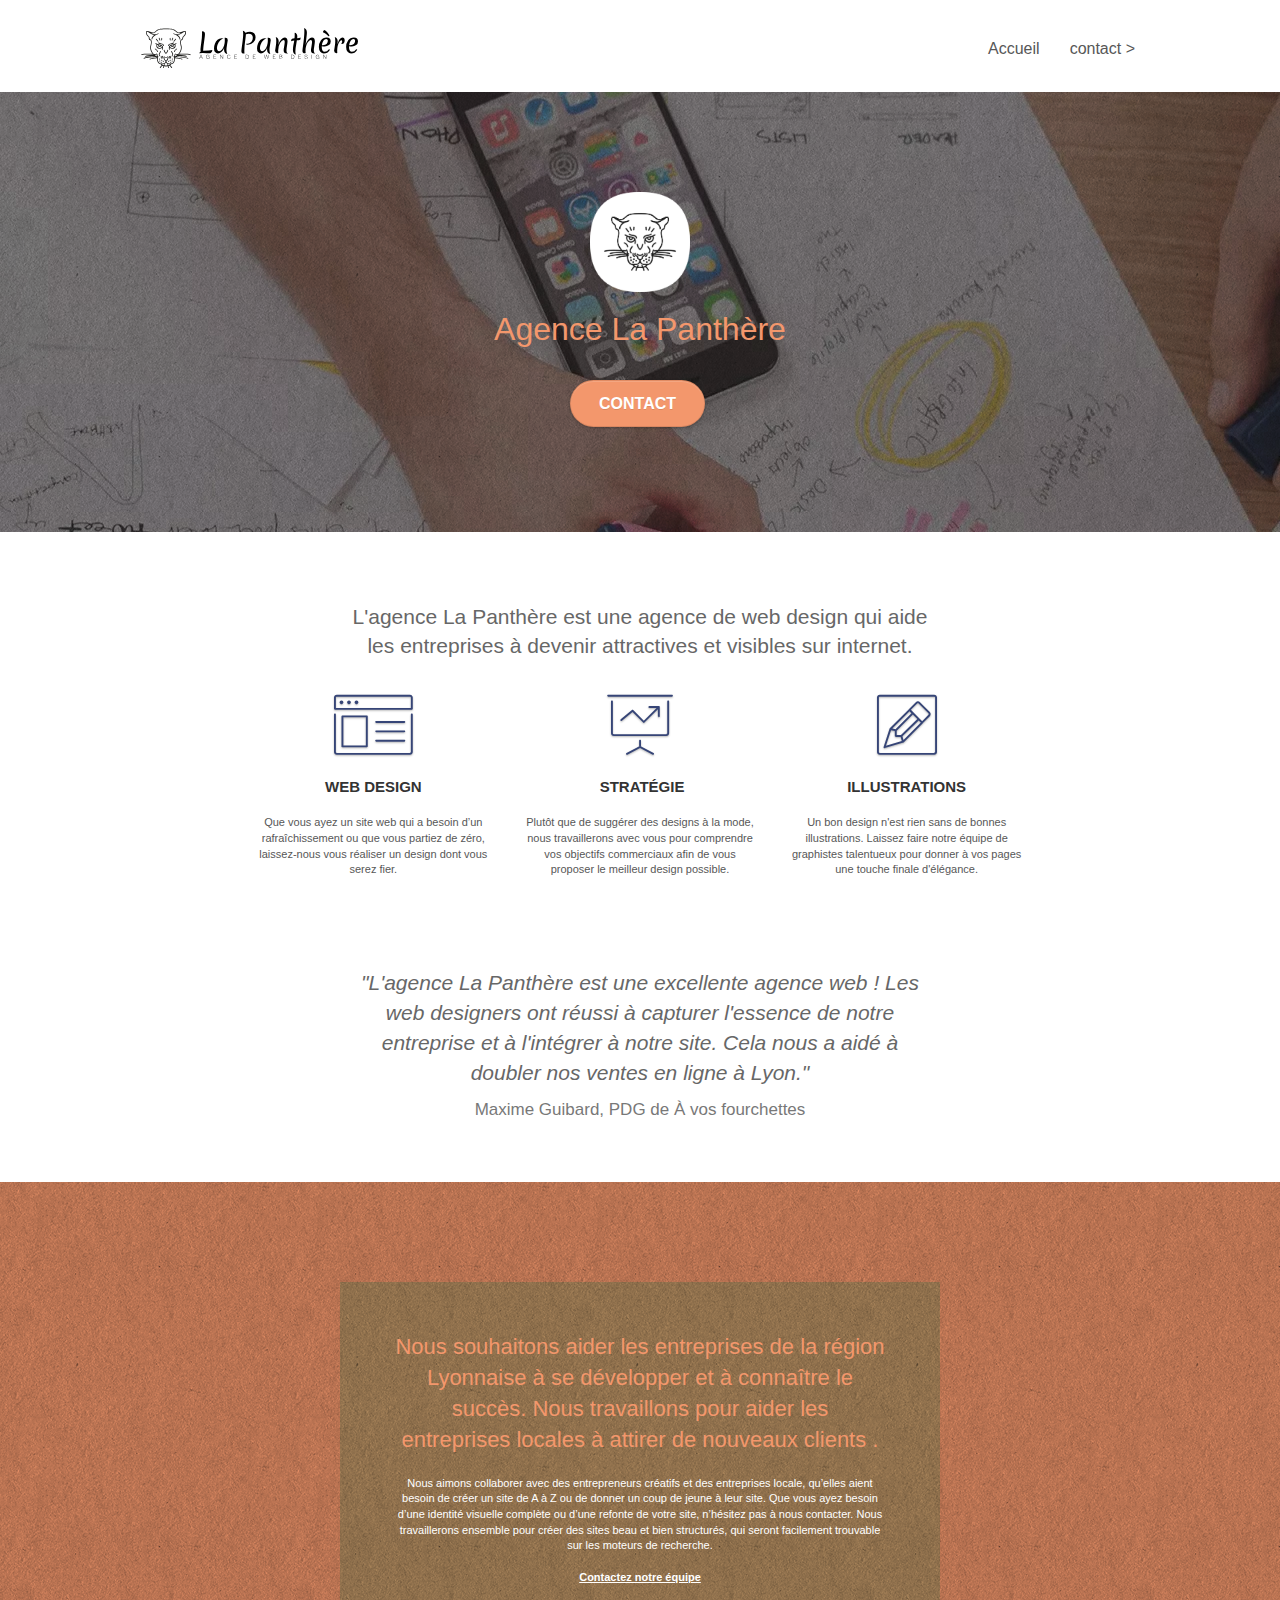
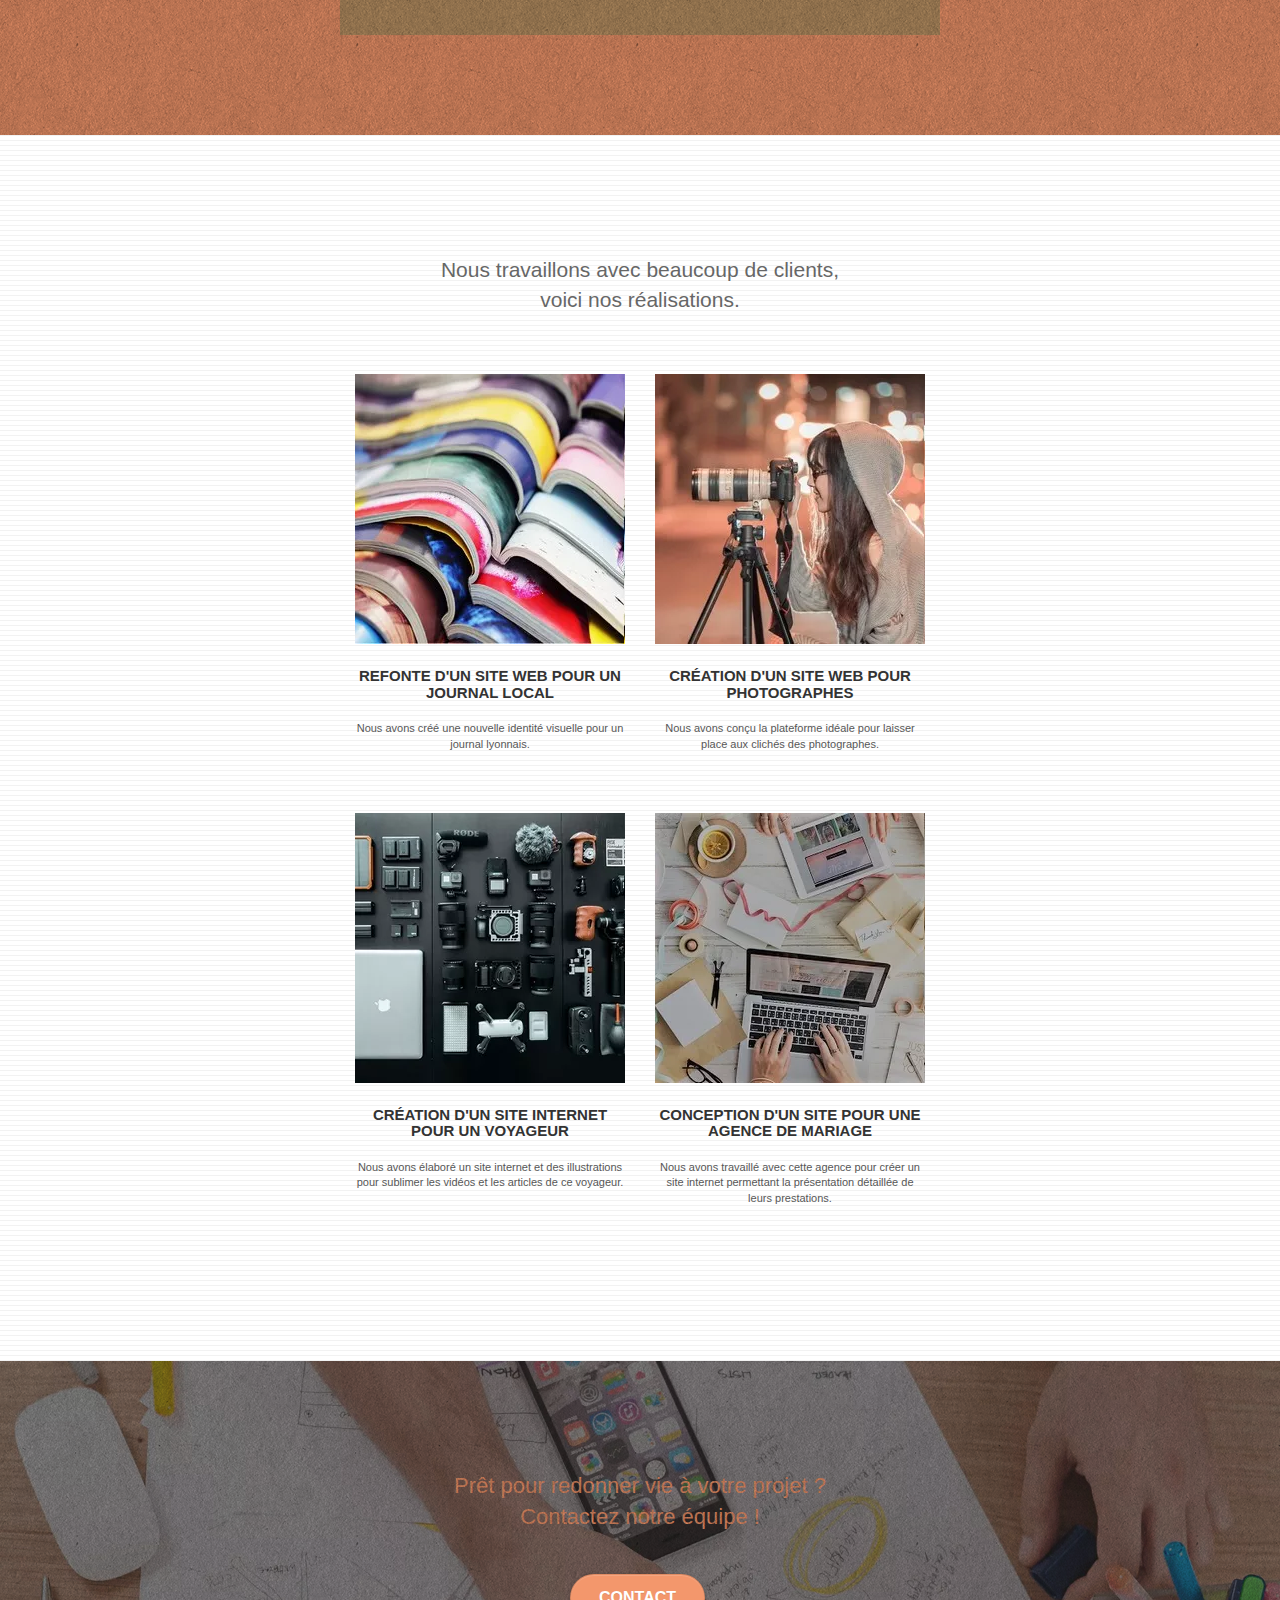
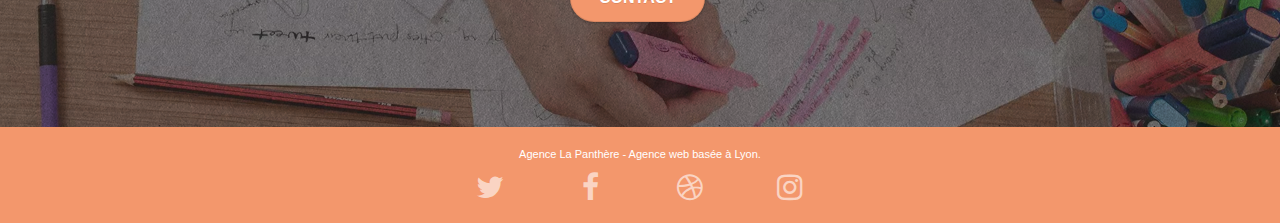
==== index.html @ 5c829ebf "Uptade Alt attributes" ====
<!doctype html>
<html lang="fr">
<head>
    <meta charset="utf-8">
    <meta name="keywords" content="seo, google, site web, site internet, agence design paris, agence design, agence design,agence design,agence design,agence design,agence design,agence design,agence design,agence design">
    <meta name="description" content="La Panthère est l'agence de Web Design qui aide les entreprises à gagner en visibilité sur internet. Avoir un site internet plus attractif à Lyon.">
    <meta name="robots" content="index, follow">
	<meta name="viewport" content="width=device-width, initial-scale=1.0, viewport-fit=cover">
    <link rel="shortcut icon" type="image/webp" href="favicon.webp">
    
	<link rel="stylesheet" type="text/css" href="./css/bootstrap.css">
	<link rel="stylesheet" type="text/css" href="style.css">
	<link rel="stylesheet" type="text/css" href="./css/font-awesome.css">
	<link rel="stylesheet" type="text/css" href="./css/et-line.css">

    <title>Decouvrez la Meilleure Agence de Web Design à Lyon ! - La Panthère</title>

    
<!-- Analytics -->
 
<!-- Analytics END -->
    
</head>
<body>
<!-- Principal conteneur -->
<div class="page-container">
    
<!-- bloc-0 -->
<div class="bloc bgc-white l-bloc " id="bloc-0">
	<div class="container bloc-sm">

		<nav class="navbar row">
			<div class="navbar-header">
				<a class="navbar-brand" href="index.html"><img src="img/agence-la-panthere-monochrome.svg" alt="La Panthère, agence de web design" height="40" /></a>
				<button id="nav-toggle" type="button" class="ui-navbar-toggle navbar-toggle" data-toggle="collapse" data-target=".navbar-1">
					<span class="sr-only">Toggle navigation</span><span class="icon-bar"></span><span class="icon-bar"></span><span class="icon-bar"></span>
				</button>
			</div>
			<div class="collapse navbar-collapse navbar-1 special-dropdown-nav">
				<ul class="site-navigation nav navbar-nav">
					<li>
						<a href="index.html">Accueil</a>
					</li>
					<li>
						<a href="contact.html">contact &gt;</a>
					</li>
				</ul>
			</div>
		</nav>
	</div>
</div>
<!-- bloc-0 END -->

<!-- bloc-1-presentation -->
<div class="bloc bgc-dark-slate-blue bg-banniere d-bloc bg-t-edge bloc-bg-texture texture-paper b-parallax" id="bloc-1-hero">
	<div class="container bloc-lg">
		<div class="row tight-width-whitespace">
			<div class="col-sm-12">
				<img src="img/logo.webp" class="center-block image-resize-mode" width="100" alt="Agence La Panthère" />
				<h1 class="text-center hero-bloc-text tc-white ">
					Agence La Panthère
				</h1>
				<div class="text-center">
					<a href="contact.html" class="btn btn-lg btn-clean btn-rd cta-hero btn-atomic-tangerine" id="cta-hero">Contact</a>
				</div>
			</div>
		</div>
	</div>
</div>
<!-- bloc-1-presentation END -->

<!-- bloc-2-services -->
<div class="bloc bgc-white l-bloc" id="bloc-2-services">
	<div class="container bloc-md">
		<div class="row">
			<div class="col-sm-12 text-center">
				<h2 class="large-text">L'agence La Panthère est une agence de web design qui aide<br/>
					les entreprises à devenir attractives et visibles sur internet.
				</h2>
			</div>
		</div>
		<div class="row voffset-lg med-width-whitespace">
			<div class="col-sm-4">
				<div class="text-center">
					<span class="et-icon-browser sm-shadow icon-dark-slate-blue icons icon-lg"></span>
				</div>
				<h3 class="mg-md text-center">
					Web design
				</h3>
				<p class="text-center ">
					Que vous ayez un site web qui a besoin d&rsquo;un rafraîchissement ou que vous partiez de zéro, laissez-nous vous réaliser un design dont vous serez fier.
				</p>
			</div>
			<div class="col-sm-4">
				<div class="text-center">
					<span class="et-icon-presentation sm-shadow icon-dark-slate-blue icons icon-lg"></span>
				</div>
				<h3 class="mg-md text-center">
					&nbsp;Stratégie
				</h3>
				<p class="text-center ">
					Plutôt que de suggérer des designs à la mode, nous travaillerons avec vous pour comprendre vos objectifs commerciaux afin de vous proposer le meilleur design possible.<br>
				</p>
			</div>
			<div class="col-sm-4">
				<div class="text-center">
					<span class="et-icon-edit sm-shadow icon-dark-slate-blue icons icon-lg"></span>
				</div>
				<h3 class="mg-md text-center">
					Illustrations
				</h3>
				<p class="text-center ">
					Un bon design n'est rien sans de bonnes illustrations. Laissez faire notre équipe de graphistes talentueux pour donner à vos pages une touche finale d'élégance.
				</p>
			</div>
		</div>
		<div class="row voffset-lg voffset">
			<div class="col-xs-12 col-md-8 col-md-offset-2 text-center">
				<p class="large-text quote">"L'agence La Panthère est une excellente agence web ! Les<br>
					web designers ont réussi à capturer l'essence de notre<br>
					entreprise et à l'intégrer à notre site. Cela nous a aidé à<br>
					doubler nos ventes en ligne à Lyon."
					<p class="quote__author">Maxime Guibard, PDG de À vos fourchettes</p>
				</p>
			</div>
		</div>
	</div>
</div>
<!-- bloc-2-services END -->

<!-- bloc-3-what-i-do -->
<div class="bloc tc-white bgc-atomic-tangerine bg-presentation d-bloc bloc-bg-texture texture-paper b-parallax" id="bloc-3-what-i-do">
	<div class="container bloc-lg">
		<div class="row tight-width-whitespace black-background">
			<div class="col-sm-12">
				<h2 class="mg-md text-center tc-white">
					Nous souhaitons aider les entreprises de la région Lyonnaise à se développer et à connaître le succès. Nous travaillons pour aider les entreprises locales à attirer de nouveaux clients .<br>
				</h2>
				<p class="text-center white">
					Nous aimons collaborer avec des entrepreneurs créatifs et des entreprises locale, qu’elles aient besoin de créer un site de A à Z ou de donner un coup de jeune à leur site. Que vous ayez besoin d’une identité visuelle complète ou d’une refonte de votre site, n’hésitez pas à nous contacter. Nous travaillerons ensemble pour créer des sites beau et bien structurés, qui seront facilement trouvable sur les moteurs de recherche. <br><br><a class="ltc-white bold-link" href="contact.html">Contactez notre équipe</a><br>
				</p>
			</div>
		</div>
	</div>
</div>
<!-- bloc-3-what-i-do END -->

<!-- bloc-4-portfolio -->
<div class="bloc bgc-white bg-lines-h2-bg bg-repeat l-bloc" id="bloc-4-portfolio">
	<div class="container bloc-lg">
		<div class="row">
			<div class="col-sm-12 text-center">
				<h2 class="large-text">Nous travaillons avec beaucoup de clients,<br>
					voici nos réalisations.
				</h2>
			</div>
		</div>
		<div class="row tight-width-whitespace portfolio-row">
			<div class="col-sm-6">
				<a href="#" data-lightbox="img/1.webp" data-gallery-id="gallery-1" data-caption="Refonte d'un site web pour un journal local" data-frame="snapshot-lb"><img src="img/1.webp" alt="Réalisation 1" class="img-responsive portfolio-thumb" /></a>
				<h3 class="mg-md text-center">
					Refonte d'un site web pour un journal local
				</h3>
				<p class="text-center">
					Nous avons créé une nouvelle identité visuelle pour un journal lyonnais.
				</p>
			</div>
			<div class="col-sm-6">
				<a href="#" data-lightbox="img/2.webp" data-gallery-id="gallery-1" data-caption="Création d'un site web pour photographes" data-frame="snapshot-lb"><img src="img/2.webp" class="img-responsive portfolio-thumb" alt="Réalisation 2" /></a>
				<h3 class="mg-md text-center">
					Création d'un site web pour photographes
				</h3>
				<p class="text-center">
					Nous avons conçu la plateforme idéale pour laisser place aux clichés des photographes.
				</p>
			</div>
		</div>
		<div class="row tight-width-whitespace portfolio-row">
			<div class="col-sm-6">
				<a href="#" data-lightbox="img/3.webp" data-gallery-id="gallery-1" data-caption="Création d'un site internet pour un voyageur" data-frame="snapshot-lb"><img src="img/3.webp" class="img-responsive portfolio-thumb" alt="Réalisation 3"/></a>
				<h3 class="mg-md text-center">
					Création d'un site internet pour un voyageur
				</h3>
				<p class="text-center">
					Nous avons élaboré un site internet et des illustrations pour sublimer les vidéos et les articles de ce voyageur.
				</p>
			</div>
			<div class="col-sm-6">
				<a href="#" data-lightbox="img/4.webp" data-gallery-id="gallery-1" data-caption="Conception d'un site pour une agence de mariage" data-frame="snapshot-lb"><img src="img/4.webp" class="img-responsive portfolio-thumb" alt="Réalisation 4" /></a>
				<h3 class="mg-md text-center">
					Conception d'un site pour une agence de mariage
				</h3>
				<p class="text-center">
					Nous avons travaillé avec cette agence pour créer un site internet permettant la présentation détaillée de leurs prestations.
				</p>
			</div>
		</div>
	</div>
</div>
<!-- bloc-4-portfolio END -->

<!-- bloc-5-cta -->
<div class="bloc bgc-dark-slate-blue bg-banniere d-bloc bloc-bg-texture texture-paper" id="bloc-5-cta">
	<div class="container bloc-lg">
		<div class="row">
			<h2 class="mg-md text-center tc-white">
				Prêt pour redonner vie à votre projet ?<br>Contactez notre équipe !
			</h2>
			<div class="col-sm-12 text-center">
				<a href="contact.html" class="btn btn-atomic-tangerine btn-clean btn-rd btn-lg cta-hero">Contact</a>
			</div>
		</div>
	</div>
</div>
<!-- bloc-5-cta END -->

<!-- Footer - bloc-8 -->
<div class="bloc bgc-atomic-tangerine d-bloc" id="bloc-8">
	<div class="container bloc-sm">
		<div class="row">
			<div class="col-sm-12">
				<p class="text-center white">
					Agence La Panthère - Agence web basée à Lyon.<br>
				</p>
				<div class="row row-no-gutters social">
					<div class="col-sm-3">
						<div class="text-center">
							<a class="social" href="index.html"><span class="fa fa-twitter icon-md"></span></a>
						</div>
					</div>
					<div class="col-sm-3">
						<div class="text-center">
							<a class="social" href="index.html"><span class="fa fa-facebook icon-md"></span></a>
						</div>
					</div>
					<div class="col-sm-3">
						<div class="text-center">
							<a class="social" href="index.html"><span class="fa fa-dribbble icon-md"></span></a>
						</div>
					</div>
					<div class="col-sm-3">
						<div class="text-center">
							<a class="social" href="index.html"><span class="fa fa-instagram icon-md"></span></a>
						</div>
					</div>
				</div>
			</div>
		</div>
	</div>
</div>
<!-- Footer - bloc-8 END -->

</div>
<!-- Principal conteneur END -->
    
<script src="./js/jquery-2.1.0.js"></script>
<script src="./js/bootstrap.js"></script>
<script src="./js/blocs.js"></script>
<script src="./js/jquery.touchSwipe.js" defer></script>
<script src="./js/gmaps.js"></script>  

</body>
</html>
---- style.css ----
body {
    margin: 0;
    padding: 0;
    background: #FFF;
    overflow-x: hidden;
    -webkit-font-smoothing: antialiased;
    -moz-osx-font-smoothing: grayscale;
}

a,
button {
    transition: all .3s ease-in-out;
    outline: none!important;
}

a:hover {
    text-decoration: none;
    cursor: pointer;
}

.large-text{
    font-size: 2.1rem;
    opacity: .9;
}

.quote{
    font-style: italic;
}

.quote__author{
    font-style: normal;
    font-size: 1.7rem;
    opacity: .8;
}

#page-loading-blocs-notifaction {
    position: fixed;
    top: 0;
    bottom: 0;
    width: 100%;
    z-index: 100000;
    background: #FFFFFF url("img/pageload-spinner.gif") no-repeat center center;
}

.bloc {
    width: 100%;
    clear: both;
    background: 50% 50% no-repeat;
    padding: 0 50px;
    -webkit-background-size: cover;
    -moz-background-size: cover;
    -o-background-size: cover;
    background-size: cover;
    position: relative;
}

.bloc .container {
    padding-left: 0;
    padding-right: 0;
}

.bloc-lg {
    padding: 100px 50px;
}

.bloc-md {
    padding: 50px;
}

.bloc-sm {
    padding: 20px 50px;
}

.bg-center,
.bg-l-edge,
.bg-r-edge,
.bg-t-edge,
.bg-b-edge,
.bg-tl-edge,
.bg-bl-edge,
.bg-tr-edge,
.bg-br-edge,
.bg-repeat {
    -webkit-background-size: auto!important;
    -moz-background-size: auto!important;
    -o-background-size: auto!important;
    background-size: auto!important;
}

.bg-repeat {
    background: repeat;
}

.bg-t-edge {
    background: top no-repeat;
}

.bloc-bg-texture::before {
    content: "";
    background-size: 2px 2px;
    position: absolute;
    top: 0;
    bottom: 0;
    left: 0;
    right: 0;
}

.texture-paper::before {
    background: url("img/texture-paper.webp");
    background-size: 280px 280px;
}

.b-parallax {
    background-attachment: fixed;
}

.d-bloc {
    color: rgba(255, 255, 255, .7);
}

.d-bloc button:hover {
    color: rgba(255, 255, 255, .9);
}

.d-bloc .icon-round,
.d-bloc .icon-square,
.d-bloc .icon-rounded,
.d-bloc .icon-semi-rounded-a,
.d-bloc .icon-semi-rounded-b {
    border-color: rgba(255, 255, 255, .9);
}

.d-bloc .divider-h span {
    border-color: rgba(255, 255, 255, .2);
}

.d-bloc .a-btn,
.d-bloc .navbar a,
.d-bloc .navbar-brand,
.d-bloc a .icon-sm,
.d-bloc a .icon-md,
.d-bloc a .icon-lg,
.d-bloc a .icon-xl,
.d-bloc h1 a,
.d-bloc h2 a,
.d-bloc h3 a,
.d-bloc h4 a,
.d-bloc h5 a,
.d-bloc h6 a,
.d-bloc p a {
    color: rgba(255, 255, 255, .6);
}

.d-bloc .a-btn:hover,
.d-bloc .navbar a:hover,
.d-bloc .navbar-brand:hover,
.d-bloc a:hover .icon-sm,
.d-bloc a:hover .icon-md,
.d-bloc a:hover .icon-lg,
.d-bloc a:hover .icon-xl,
.d-bloc h1 a:hover,
.d-bloc h2 a:hover,
.d-bloc h3 a:hover,
.d-bloc h4 a:hover,
.d-bloc h5 a:hover,
.d-bloc h6 a:hover,
.d-bloc p a:hover {
    color: rgba(255, 255, 255, 1);
}

.d-bloc .navbar-toggle .icon-bar {
    background: rgba(255, 255, 255, 1);
}

.d-bloc .btn-wire,
.d-bloc .btn-wire:hover {
    color: rgba(255, 255, 255, 1);
    border-color: rgba(255, 255, 255, 1);
}

.d-bloc .panel {
    color: rgba(0, 0, 0, .5);
}

.d-bloc .panel button:hover {
    color: rgba(0, 0, 0, .7);
}

.d-bloc .panel icon {
    border-color: rgba(0, 0, 0, .7);
}

.d-bloc .panel .divider-h span {
    border-color: rgba(0, 0, 0, .1);
}

.d-bloc .panel .a-btn {
    color: rgba(0, 0, 0, .6);
}

.d-bloc .panel .a-btn:hover {
    color: rgba(0, 0, 0, 1);
}

.d-bloc .panel .btn-wire,
.d-bloc .panel .btn-wire:hover {
    color: rgba(0, 0, 0, .7);
    border-color: rgba(0, 0, 0, .3);
}

.d-bloc .panel,
.l-bloc {
    color: rgba(0, 0, 0, .5);
}

.d-bloc .panel button:hover,
.l-bloc button:hover {
    color: rgba(0, 0, 0, .7);
}

.l-bloc .icon-round,
.l-bloc .icon-square,
.l-bloc .icon-rounded,
.l-bloc .icon-semi-rounded-a,
.l-bloc .icon-semi-rounded-b {
    border-color: rgba(0, 0, 0, .7);
}

.d-bloc .panel .divider-h span,
.l-bloc .divider-h span {
    border-color: rgba(0, 0, 0, .1);
}

.d-bloc .panel .a-btn,
.l-bloc .a-btn,
.l-bloc .navbar a,
.l-bloc .navbar-brand,
.l-bloc a .icon-sm,
.l-bloc a .icon-md,
.l-bloc a .icon-lg,
.l-bloc a .icon-xl,
.l-bloc h1 a,
.l-bloc h2 a,
.l-bloc h3 a,
.l-bloc h4 a,
.l-bloc h5 a,
.l-bloc h6 a,
.l-bloc p a {
    color: rgba(0, 0, 0, .6);
}

.d-bloc .panel .a-btn:hover,
.l-bloc .a-btn:hover,
.l-bloc .navbar a:hover,
.l-bloc .navbar-brand:hover,
.l-bloc a:hover .icon-sm,
.l-bloc a:hover .icon-md,
.l-bloc a:hover .icon-lg,
.l-bloc a:hover .icon-xl,
.l-bloc h1 a:hover,
.l-bloc h2 a:hover,
.l-bloc h3 a:hover,
.l-bloc h4 a:hover,
.l-bloc h5 a:hover,
.l-bloc h6 a:hover,
.l-bloc p a:hover {
    color: rgba(0, 0, 0, 1);
}

.l-bloc .navbar-toggle .icon-bar {
    color: rgba(0, 0, 0, .6);
}

.d-bloc .panel .btn-wire,
.d-bloc .panel .btn-wire:hover,
.l-bloc .btn-wire,
.l-bloc .btn-wire:hover {
    color: rgba(0, 0, 0, .7);
    border-color: rgba(0, 0, 0, .3);
}

.voffset {
    margin-top: 30px;
}

.voffset-lg {
    margin-top: 80px;
}

.row-no-gutters {
    margin-right: 0;
    margin-left: 0;
}

.row.row-no-gutters > [class^="col-"],
.row.row-no-gutters > [class*=" col-"] {
    padding-right: 0;
    padding-left: 0;
}

#bloc-1-hero h1 {
    font-size: 32px;
}

.navbar {
    margin-bottom: 0;
    z-index: 1;
}

.navbar-brand {
    height: auto;
    padding: 3px 15px;
    font-size: 25px;
    font-weight: normal;
    font-weight: 600;
    line-height: 44px;
}

.navbar-brand img {
    max-height: 200px;
    margin: 0 5px 0 0;
    display: inline;
}

.navbar-brand img[src$=svg] {
    min-width: 100px;
}

.nav-center .navbar-brand img {
    margin: 0;
}

.navbar .nav {
    padding-top: 2px;
    margin-right: -16px;
    float: right;
    z-index: 1;
}

.nav > li {
    float: left;
    margin-top: 4px;
    font-size: 16px;
}

.navbar-nav .open .dropdown-menu > li > a {
    text-align: inherit;
}

.nav > li a:hover,
.nav > li a:focus {
    background: transparent;
}

.navbar-toggle {
    margin: 10px 10px 0 0;
    border: 0px;
}

.navbar-toggle:hover {
    background: transparent!important;
}

.navbar-toggle .icon-bar {
    background-color: rgba(0, 0, 0, .5);
    width: 26px;
}

.nav-invert .navbar .nav {
    float: left;
}

.nav-invert .navbar-header,
.nav-invert .navbar-brand {
    float: right;
    position: relative;
    z-index: 2;
}

@media (min-width: 768px) {
    .site-navigation {
        position: absolute;
        top: 50%;
        right: 20px;
        transform: translate(0, -50%);
        -webkit-transform: translateY(-50%);
    }
    .nav > li .dropdown-menu a,
    .nav > li .dropdown-menu a:hover {
        color: #484848;
    }
    .nav-invert .site-navigation {
        left: 0;
        right: 0;
    }
    .nav-center {
        text-align: center;
    }
    .nav-center .navbar-header {
        width: 100%;
    }
    .nav-center .navbar-header,
    .nav-center .navbar-brand,
    .nav-center .nav > li {
        float: none;
        display: inline-block;
    }
    .nav-center .site-navigation {
        position: relative;
        width: 100%;
        right: 0;
        margin-right: 0px;
        margin-top: 20px;
    }
    .nav-center.mini-nav .navbar-toggle {
        float: none;
        margin: 10px auto 0;
    }
}

.nav > li > .dropdown a {
    background: none!important;
    display: block;
    padding: 14px 15px;
}

nav .caret {
    margin: 0 5px;
}

.dropdown-menu .dropdown-menu {
    top: -8px;
    left: 100%;
}

.dropdown-menu .dropmenu-flow-right {
    top: 100%;
    left: 0;
    margin-left: -1px;
    border-top-left-radius: 0;
    border-top-right-radius: 0;
}

.dropdown-menu .dropdown span {
    border: 4px solid black;
    border-top-color: transparent;
    border-right-color: transparent;
    border-bottom-color: transparent;
    margin: 6px -5px 0 0!important;
    float: right;
}

.mg-md {
    margin-top: 10px;
    margin-bottom: 20px;
}

.mg-lg {
    margin-top: 10px;
    margin-bottom: 40px;
}

.btn {
    margin: 0 5px 5px 0;
}

.btn.pull-right {
    margin: 0 0 5px 5px;
}

.btn-d,
.btn-d:hover,
.btn-d:focus {
    color: #FFF;
    background: rgba(0, 0, 0, .3);
}

button {
    outline: none!important;
}

.btn-rd {
    border-radius: 40px;
}

.btn-clean {
    border: 1px solid rgba(0, 0, 0, .08);
    border-bottom-color: rgba(0, 0, 0, .1);
    text-shadow: 0 1px 0 rgba(0, 0, 1, .1);
    box-shadow: 0 1px 3px rgba(0, 0, 1, .25), inset 0 1px 0 0 rgba(255, 255, 255, .15);
}

.icon-md {
    font-size: 30px!important;
}

.icon-lg {
    font-size: 60px!important;
}

.sm-shadow {
    text-shadow: 0 1px 2px rgba(0, 0, 0, .3);
}

.panel-sq,
.panel-sq .panel-heading,
.panel-sq .panel-footer {
    border-radius: 0;
}

.panel-rd {
    border-radius: 30px;
}

.panel-rd .panel-heading {
    border-radius: 29px 29px 0 0;
}

.panel-rd .panel-footer {
    border-radius: 0 0 29px 29px;
}

.form-control {
    border-color: rgba(0, 0, 0, .1);
    box-shadow: none;
}

.scrollToTop {
    width: 40px;
    height: 40px;
    position: fixed;
    bottom: 20px;
    right: 20px;
    opacity: 0;
    z-index: 500;
    transition: all .3s ease-in-out;
}

.scrollToTop span {
    margin-top: 6px;
}

.showScrollTop {
    font-size: 14px;
    opacity: 1;
}

a[data-lightbox] {
    position: relative;
    display: block;
    text-align: center;
}

a[data-lightbox]:hover::before {
    content: "+";
    font-family: "HelveticaNeue-Light", "Helvetica Neue Light", "Helvetica Neue", Helvetica, Arial;
    font-size: 32px;
    width: 50px;
    height: 50px;
    margin-left: -25px;
    border-radius: 50%;
    background: rgba(0, 0, 0, .6);
    color: #FFF;
    font-weight: 100;
    z-index: 1;
    position: absolute;
    top: 50%;
    transform: translateY(-50%);
    -webkit-transform: translateY(-50%);
}

a[data-lightbox]:hover img {
    opacity: 0.6;
    -webkit-animation-fill-mode: none;
    animation-fill-mode: none;
}

#lightbox-modal {
    display: flex;
    align-items: center;
}

#lightbox-modal .modal-dialog {
    width: 90%;
    max-width: 900px;
    margin: 0 auto 0;
}

#lightbox-modal .modal-dialog img {
    max-height: 90vh;
    margin: 0 auto;
}

.lightbox-caption {
    padding: 20px;
    color: #FFF;
    background: rgba(0, 0, 0, .5);
    position: absolute;
    left: 15px;
    right: 15px;
    bottom: 5px;
}

.close-lightbox {
    color: #FFF;
    font-size: 30px;
    position: absolute;
    top: 20px;
    right: 20px;
    z-index: 20;
    background: rgba(0, 0, 0, .5);
    border: none;
    line-height: 30px;
    padding: 0 9px 5px;
    opacity: 0.3;
}

.close-lightbox:hover,
.next-lightbox:hover,
.prev-lightbox:hover {
    opacity: 1.0;
    color: #FFF;
}

.next-lightbox,
.prev-lightbox {
    font-size: 20px;
    color: rgba(255, 255, 255, .9);
    background: rgba(0, 0, 0, .5);
    transition: all .2s ease-in-out;
    position: absolute;
    top: 45%;
    z-index: 1;
    opacity: 0.4;
}

.next-lightbox {
    padding: 6px 8px 1px 13px;
    right: 25px;
}

.prev-lightbox {
    padding: 6px 13px 1px 10px;
    left: 25px;
}

.snapshot-lb .modal-body {
    padding-bottom: 45px;
}

.snapshot-lb .lightbox-caption {
    padding: 0;
    color: rgba(0, 0, 0, .5);
    background: none;
}

h1,
h2,
h3,
h4,
h5,
h6,
p,
label,
.btn,
a {
    font-family: "helvetica";
    font-weight: 400;
    color: #575757!important;
}

.container {
    max-width: 1000px;
}

.hero-bloc-text {
    font-size: 38px;
}

.hero-bloc-text-sub {
    font-size: 36px;
}

.statement-bloc-text {
    line-height: 26px;
    font-style: italic;
    font-size: 20px;
    text-align: center;
    font-weight: lighter;
    max-width: 520px;
    margin: auto auto auto auto;
}

p {
    font-size: 11px;
}

.tight-width-whitespace {
    max-width: 600px;
    margin: auto auto auto auto;
}

.h1 {
    font-size: 20px;
    font-family: "Open Sans";
}

.cta-hero {
    margin-top: 22px;
    color: #FFFFFF!important;
    text-transform: uppercase;
    padding: 12px 28px 12px 28px;
    font-size: 16px;
    font-weight: 700;
}

.social {
    max-width: 400px;
    margin: auto auto auto auto;
}

h2 {
    font-size: 22px;
    line-height: 1.4em;
}

h3 {
    font-size: 15px;
    text-transform: uppercase;
    font-weight: 700;
    color: #333333!important;
}

.med-width-whitespace {
    max-width: 800px;
    margin: auto auto auto auto;
    box-shadow: 0px 0px 0px #000000;
}

h1 {
    color: #333333!important;
}

h4 {
    color: #333333!important;
}

.icons {
    margin-bottom: 14px;
    margin-top: 24px;
}

.white {
    color: #FFFFFF!important;
}

.portfolio-thumb {
    margin-bottom: 24px;
}

.portfolio-row {
    margin-bottom: 44px;
    margin-top: 50px;
}

.avatar {
    box-shadow: 0px 4px 9px rgba(0, 0, 0, 0.3);
}

.black-background {
    background-color: rgba(165, 147, 99, 0.7);
    padding: 40px 40px 40px 40px;
}

.bold-link {
    font-weight: 900;
    text-decoration: underline!important;
}

.bgc-white {
    background-color: #FFFFFF;
}

.bgc-dark-slate-blue {
    background-color: #364577;
}

.bgc-atomic-tangerine {
    background-color: #F3976C;
}

.tc-white {
    color: #F3976C!important;
}

.btn-atomic-tangerine {
    background: #F3976C;
    color: #FFFFFF!important;
}

.btn-atomic-tangerine:hover {
    background: #c27956!important;
    color: #FFFFFF!important;
}

.ltc-white {
    color: #FFFFFF!important;
}

.ltc-white:hover {
    color: #cccccc!important;
}

.ltc-atomic-tangerine {
    color: #F3976C!important;
}

.ltc-atomic-tangerine:hover {
    color: #c27956!important;
}

.icon-dark-slate-blue {
    color: #364577!important;
    border-color: #364577!important;
}

.bg-dots-bg {
    background-image: url("img/dots-bg.webp");
}

.bg-lines-h2-bg {
    background-image: url("img/lines-h2-bg.webp");
}

.bg-banniere {
    background-image: url("img/agence-la-panthere.webp");
}

.bg-presentation {
    background-image: url("img/image-de-presentation.webp");
}

@media (max-width: 1024px) {
    .bloc {
        padding-left: 20px;
        padding-right: 20px;
    }
    .bloc.full-width-bloc,
    .bloc-tile-2.full-width-bloc .container,
    .bloc-tile-3.full-width-bloc .container,
    .bloc-tile-4.full-width-bloc .container {
        padding-left: 0;
        padding-right: 0;
    }
}

@media (max-width: 992px) and (min-width: 768px) {
    .navbar .nav {
        max-width: 80%
    }
    .nav-center.navbar .nav {
        max-width: 100%
    }
}

@media only screen and (min-device-width: 768px) and (max-device-width: 1024px) and (orientation: landscape) {
    .b-parallax {
        background-attachment: scroll;
    }
}

@media only screen and (min-device-width: 1024px) and (max-device-width: 1366px) and (-webkit-min-device-pixel-ratio: 1.5) {
    .b-parallax {
        background-attachment: scroll;
    }
}

@media (max-width: 991px) {
    .container {
        width: 100%;
    }
    .b-parallax {
        background-attachment: scroll;
    }
    .page-container,
    #hero-bloc {
        overflow-x: hidden;
        position: relative;
    }
    .bloc {
        padding-left: constant(safe-area-inset-left);
        padding-right: constant(safe-area-inset-right);
    }
    .bloc-group,
    .bloc-group .bloc {
        display: block;
        width: 100%;
    }
    .bloc-fill-screen .fill-bloc-top-edge,
    .bloc-fill-screen .fill-bloc-bottom-edge {
        padding: 0 20px;
        padding-left: constant(safe-area-inset-left);
        padding-right: constant(safe-area-inset-right);
    }
}

@media (max-width: 767px) {
    .page-container {
        overflow-x: hidden;
        position: relative;
    }
    h1,
    h2,
    h3,
    h4,
    h5,
    h6,
    p,
    #disqus_thread {
        padding-left: 10px!important;
        padding-right: 10px!important;
    }
    .b-parallax {
        background-attachment: scroll;
    }
    .navbar .nav {
        padding-top: 0;
        border-top: 1px solid rgba(0, 0, 0, .2);
        float: none!important;
    }
    .navbar.row {
        margin-left: 0;
        margin-right: 0;
    }
    .site-navigation {
        position: inherit;
        transform: none;
        -webkit-transform: none;
        -ms-transform: none;
    }
    .nav > li {
        margin-top: 0;
        border-bottom: 1px solid rgba(0, 0, 0, .1);
        background: rgba(0, 0, 0, .05);
        text-align: left;
        padding-left: 15px;
        width: 100%;
    }
    .nav > li:hover {
        background: rgba(0, 0, 0, .08);
    }
    .dropdown .dropdown a .caret {
        float: none;
        margin: 5px 0 0 10px!important;
        border: 4px solid black;
        border-bottom-color: transparent;
        border-right-color: transparent;
        border-left-color: transparent;
    }
    #hero-bloc .navbar .nav {
        background: rgba(0, 0, 0, .8);
    }
    #hero-bloc .navbar .nav a {
        color: rgba(255, 255, 255, .6);
    }
    .hero {
        padding: 50px 0;
    }
    .hero-nav {
        left: -1px;
        right: -1px;
    }
    .navbar-collapse {
        padding: 0;
        overflow-x: hidden;
        -webkit-box-shadow: none;
        box-shadow: none;
    }
    .navbar-brand img {
        max-height: 40px;
        width: auto;
    }
    .nav-invert .navbar-header {
        float: none;
        width: 100%;
    }
    .nav-invert .navbar-toggle {
        float: left;
        margin-left: 10px;
    }
    .bloc {
        padding-left: 0;
        padding-right: 0;
    }
    .bloc-xxl,
    .bloc-xl,
    .bloc-lg {
        padding: 40px 0;
    }
    .bloc-sm,
    .bloc-md {
        padding-left: 0;
        padding-right: 0;
    }
    .bloc-tile-2 .container,
    .bloc-tile-3 .container,
    .bloc-tile-4 .container,
    .bloc-fill-screen .fill-bloc-top-edge,
    .bloc-fill-screen .fill-bloc-bottom-edge {
        padding-left: 0;
        padding-right: 0;
    }
    .a-block {
        padding: 0 10px;
    }
    .btn-dwn {
        display: none;
    }
    .voffset {
        margin-top: 5px;
    }
    .voffset-md {
        margin-top: 20px;
    }
    .voffset-lg {
        margin-top: 30px;
    }
    form {
        padding: 5px;
    }
    .close-lightbox {
        display: inline-block;
    }
    .blocsapp-device-iphone5 {
        background-size: 216px 425px;
        padding-top: 60px;
        width: 216px;
        height: 425px;
    }
    .blocsapp-device-iphone5 img {
        width: 180px;
        height: 320px;
    }
}

@media (max-width: 400px) {
    .bloc {
        padding-left: 0;
        padding-right: 0;
    }
}

@media (max-width: 767px) {
    .bloc-mob-center-text {
        text-align: center;
    }
}
---- css/et-line.css ----
@font-face {
    font-family: et-line;
    src: url(../fonts/et-line.eot);
    src: url(../fonts/et-line.eot?#iefix) format('embedded-opentype'), url(../fonts/et-line.woff) format('woff'), url(../fonts/et-line.ttf) format('truetype'), url(../fonts/et-line.svg#et-line) format('svg');
    font-weight: 400;
    font-style: normal
}

.et-icon-adjustments,
.et-icon-alarmclock,
.et-icon-anchor,
.et-icon-aperture,
.et-icon-attachment,
.et-icon-bargraph,
.et-icon-basket,
.et-icon-beaker,
.et-icon-bike,
.et-icon-book-open,
.et-icon-briefcase,
.et-icon-browser,
.et-icon-calendar,
.et-icon-camera,
.et-icon-caution,
.et-icon-chat,
.et-icon-circle-compass,
.et-icon-clipboard,
.et-icon-clock,
.et-icon-cloud,
.et-icon-compass,
.et-icon-desktop,
.et-icon-dial,
.et-icon-document,
.et-icon-documents,
.et-icon-download,
.et-icon-dribbble,
.et-icon-edit,
.et-icon-envelope,
.et-icon-expand,
.et-icon-facebook,
.et-icon-flag,
.et-icon-focus,
.et-icon-gears,
.et-icon-genius,
.et-icon-gift,
.et-icon-global,
.et-icon-globe,
.et-icon-googleplus,
.et-icon-grid,
.et-icon-happy,
.et-icon-hazardous,
.et-icon-heart,
.et-icon-hotairballoon,
.et-icon-hourglass,
.et-icon-key,
.et-icon-laptop,
.et-icon-layers,
.et-icon-lifesaver,
.et-icon-lightbulb,
.et-icon-linegraph,
.et-icon-linkedin,
.et-icon-lock,
.et-icon-magnifying-glass,
.et-icon-map,
.et-icon-map-pin,
.et-icon-megaphone,
.et-icon-mic,
.et-icon-mobile,
.et-icon-newspaper,
.et-icon-notebook,
.et-icon-paintbrush,
.et-icon-paperclip,
.et-icon-pencil,
.et-icon-phone,
.et-icon-picture,
.et-icon-pictures,
.et-icon-piechart,
.et-icon-presentation,
.et-icon-pricetags,
.et-icon-printer,
.et-icon-profile-female,
.et-icon-profile-male,
.et-icon-puzzle,
.et-icon-quote,
.et-icon-recycle,
.et-icon-refresh,
.et-icon-ribbon,
.et-icon-rss,
.et-icon-sad,
.et-icon-scissors,
.et-icon-scope,
.et-icon-search,
.et-icon-shield,
.et-icon-speedometer,
.et-icon-strategy,
.et-icon-streetsign,
.et-icon-tablet,
.et-icon-target,
.et-icon-telescope,
.et-icon-toolbox,
.et-icon-tools,
.et-icon-tools-2,
.et-icon-trophy,
.et-icon-tumblr,
.et-icon-twitter,
.et-icon-upload,
.et-icon-video,
.et-icon-wallet,
.et-icon-wine {
    font-family: et-line;
    speak: none;
    font-style: normal;
    font-weight: 400;
    font-variant: normal;
    text-transform: none;
    line-height: 1;
    -webkit-font-smoothing: antialiased;
    -moz-osx-font-smoothing: grayscale;
    display: inline-block
}

.et-icon-mobile:before {
    content: "\e000"
}

.et-icon-laptop:before {
    content: "\e001"
}

.et-icon-desktop:before {
    content: "\e002"
}

.et-icon-tablet:before {
    content: "\e003"
}

.et-icon-phone:before {
    content: "\e004"
}

.et-icon-document:before {
    content: "\e005"
}

.et-icon-documents:before {
    content: "\e006"
}

.et-icon-search:before {
    content: "\e007"
}

.et-icon-clipboard:before {
    content: "\e008"
}

.et-icon-newspaper:before {
    content: "\e009"
}

.et-icon-notebook:before {
    content: "\e00a"
}

.et-icon-book-open:before {
    content: "\e00b"
}

.et-icon-browser:before {
    content: "\e00c"
}

.et-icon-calendar:before {
    content: "\e00d"
}

.et-icon-presentation:before {
    content: "\e00e"
}

.et-icon-picture:before {
    content: "\e00f"
}

.et-icon-pictures:before {
    content: "\e010"
}

.et-icon-video:before {
    content: "\e011"
}

.et-icon-camera:before {
    content: "\e012"
}

.et-icon-printer:before {
    content: "\e013"
}

.et-icon-toolbox:before {
    content: "\e014"
}

.et-icon-briefcase:before {
    content: "\e015"
}

.et-icon-wallet:before {
    content: "\e016"
}

.et-icon-gift:before {
    content: "\e017"
}

.et-icon-bargraph:before {
    content: "\e018"
}

.et-icon-grid:before {
    content: "\e019"
}

.et-icon-expand:before {
    content: "\e01a"
}

.et-icon-focus:before {
    content: "\e01b"
}

.et-icon-edit:before {
    content: "\e01c"
}

.et-icon-adjustments:before {
    content: "\e01d"
}

.et-icon-ribbon:before {
    content: "\e01e"
}

.et-icon-hourglass:before {
    content: "\e01f"
}

.et-icon-lock:before {
    content: "\e020"
}

.et-icon-megaphone:before {
    content: "\e021"
}

.et-icon-shield:before {
    content: "\e022"
}

.et-icon-trophy:before {
    content: "\e023"
}

.et-icon-flag:before {
    content: "\e024"
}

.et-icon-map:before {
    content: "\e025"
}

.et-icon-puzzle:before {
    content: "\e026"
}

.et-icon-basket:before {
    content: "\e027"
}

.et-icon-envelope:before {
    content: "\e028"
}

.et-icon-streetsign:before {
    content: "\e029"
}

.et-icon-telescope:before {
    content: "\e02a"
}

.et-icon-gears:before {
    content: "\e02b"
}

.et-icon-key:before {
    content: "\e02c"
}

.et-icon-paperclip:before {
    content: "\e02d"
}

.et-icon-attachment:before {
    content: "\e02e"
}

.et-icon-pricetags:before {
    content: "\e02f"
}

.et-icon-lightbulb:before {
    content: "\e030"
}

.et-icon-layers:before {
    content: "\e031"
}

.et-icon-pencil:before {
    content: "\e032"
}

.et-icon-tools:before {
    content: "\e033"
}

.et-icon-tools-2:before {
    content: "\e034"
}

.et-icon-scissors:before {
    content: "\e035"
}

.et-icon-paintbrush:before {
    content: "\e036"
}

.et-icon-magnifying-glass:before {
    content: "\e037"
}

.et-icon-circle-compass:before {
    content: "\e038"
}

.et-icon-linegraph:before {
    content: "\e039"
}

.et-icon-mic:before {
    content: "\e03a"
}

.et-icon-strategy:before {
    content: "\e03b"
}

.et-icon-beaker:before {
    content: "\e03c"
}

.et-icon-caution:before {
    content: "\e03d"
}

.et-icon-recycle:before {
    content: "\e03e"
}

.et-icon-anchor:before {
    content: "\e03f"
}

.et-icon-profile-male:before {
    content: "\e040"
}

.et-icon-profile-female:before {
    content: "\e041"
}

.et-icon-bike:before {
    content: "\e042"
}

.et-icon-wine:before {
    content: "\e043"
}

.et-icon-hotairballoon:before {
    content: "\e044"
}

.et-icon-globe:before {
    content: "\e045"
}

.et-icon-genius:before {
    content: "\e046"
}

.et-icon-map-pin:before {
    content: "\e047"
}

.et-icon-dial:before {
    content: "\e048"
}

.et-icon-chat:before {
    content: "\e049"
}

.et-icon-heart:before {
    content: "\e04a"
}

.et-icon-cloud:before {
    content: "\e04b"
}

.et-icon-upload:before {
    content: "\e04c"
}

.et-icon-download:before {
    content: "\e04d"
}

.et-icon-target:before {
    content: "\e04e"
}

.et-icon-hazardous:before {
    content: "\e04f"
}

.et-icon-piechart:before {
    content: "\e050"
}

.et-icon-speedometer:before {
    content: "\e051"
}

.et-icon-global:before {
    content: "\e052"
}

.et-icon-compass:before {
    content: "\e053"
}

.et-icon-lifesaver:before {
    content: "\e054"
}

.et-icon-clock:before {
    content: "\e055"
}

.et-icon-aperture:before {
    content: "\e056"
}

.et-icon-quote:before {
    content: "\e057"
}

.et-icon-scope:before {
    content: "\e058"
}

.et-icon-alarmclock:before {
    content: "\e059"
}

.et-icon-refresh:before {
    content: "\e05a"
}

.et-icon-happy:before {
    content: "\e05b"
}

.et-icon-sad:before {
    content: "\e05c"
}

.et-icon-facebook:before {
    content: "\e05d"
}

.et-icon-twitter:before {
    content: "\e05e"
}

.et-icon-googleplus:before {
    content: "\e05f"
}

.et-icon-rss:before {
    content: "\e060"
}

.et-icon-tumblr:before {
    content: "\e061"
}

.et-icon-linkedin:before {
    content: "\e062"
}

.et-icon-dribbble:before {
    content: "\e063"
}
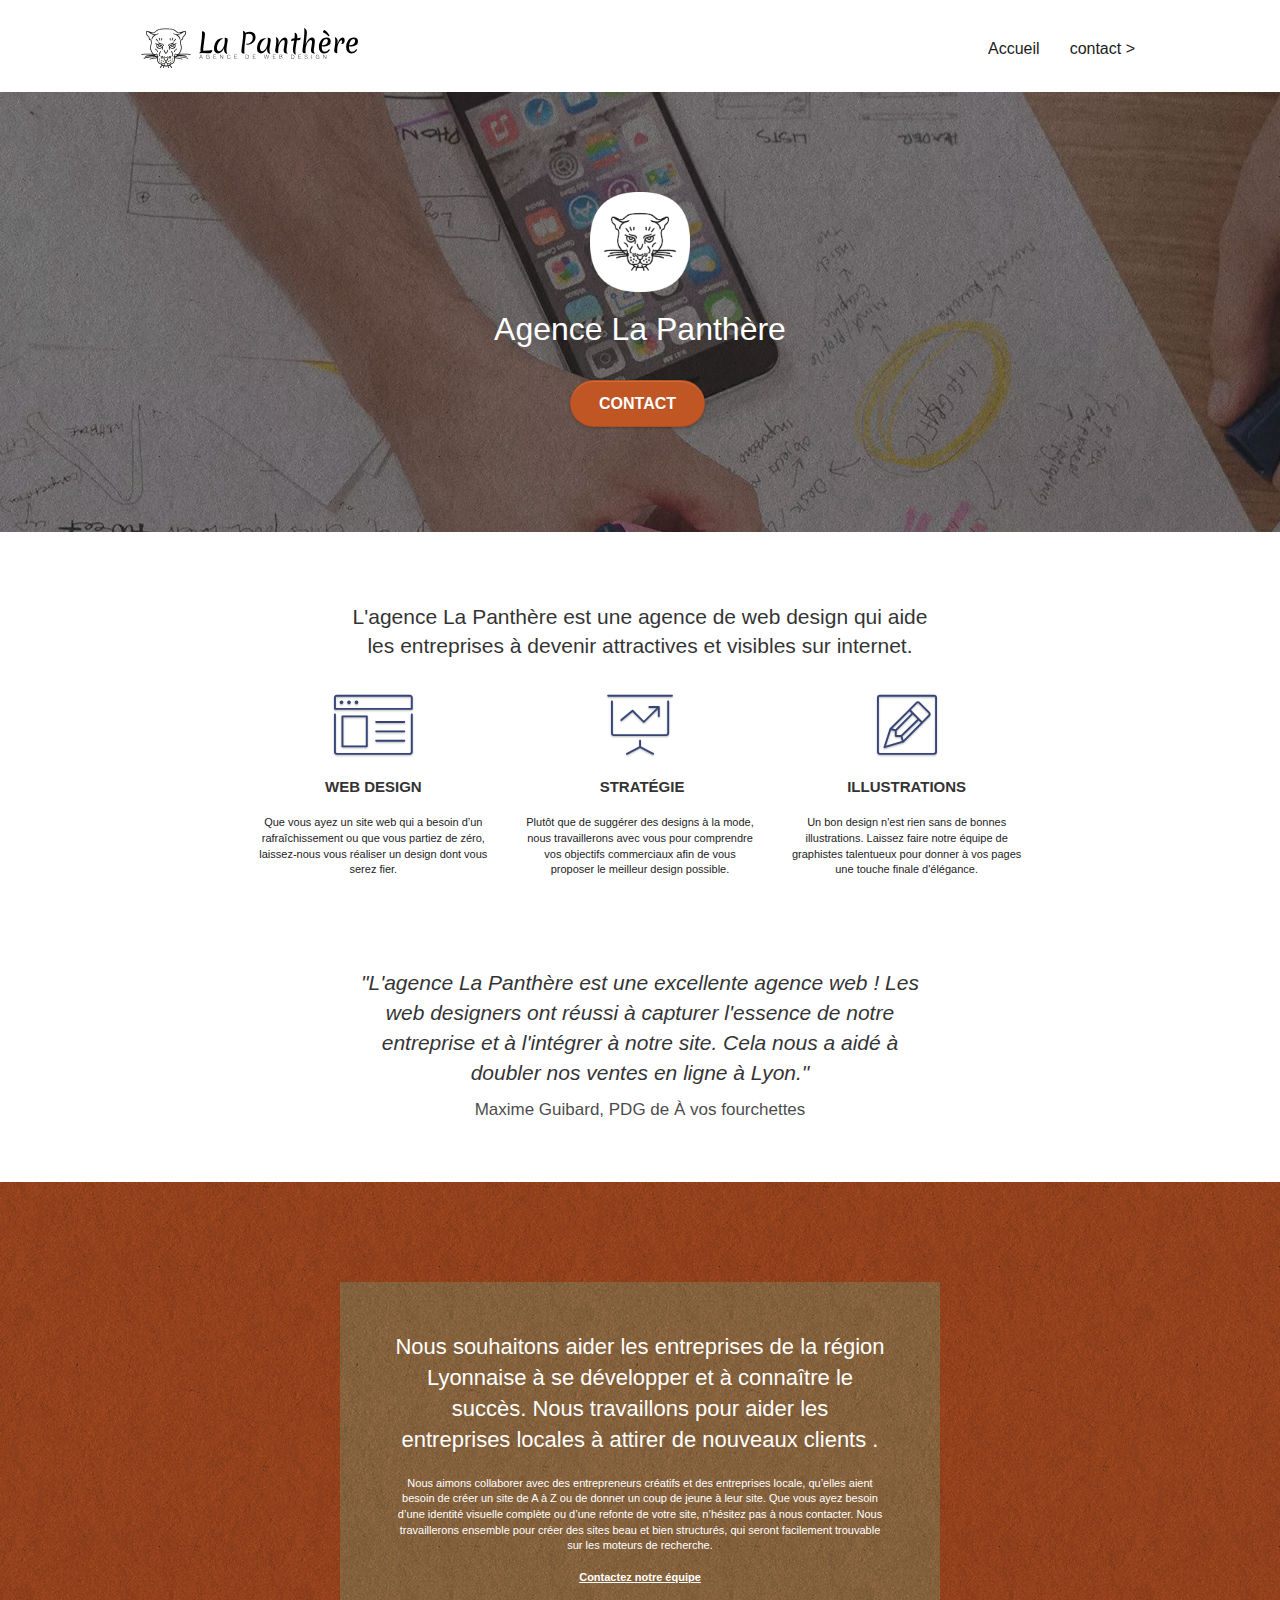
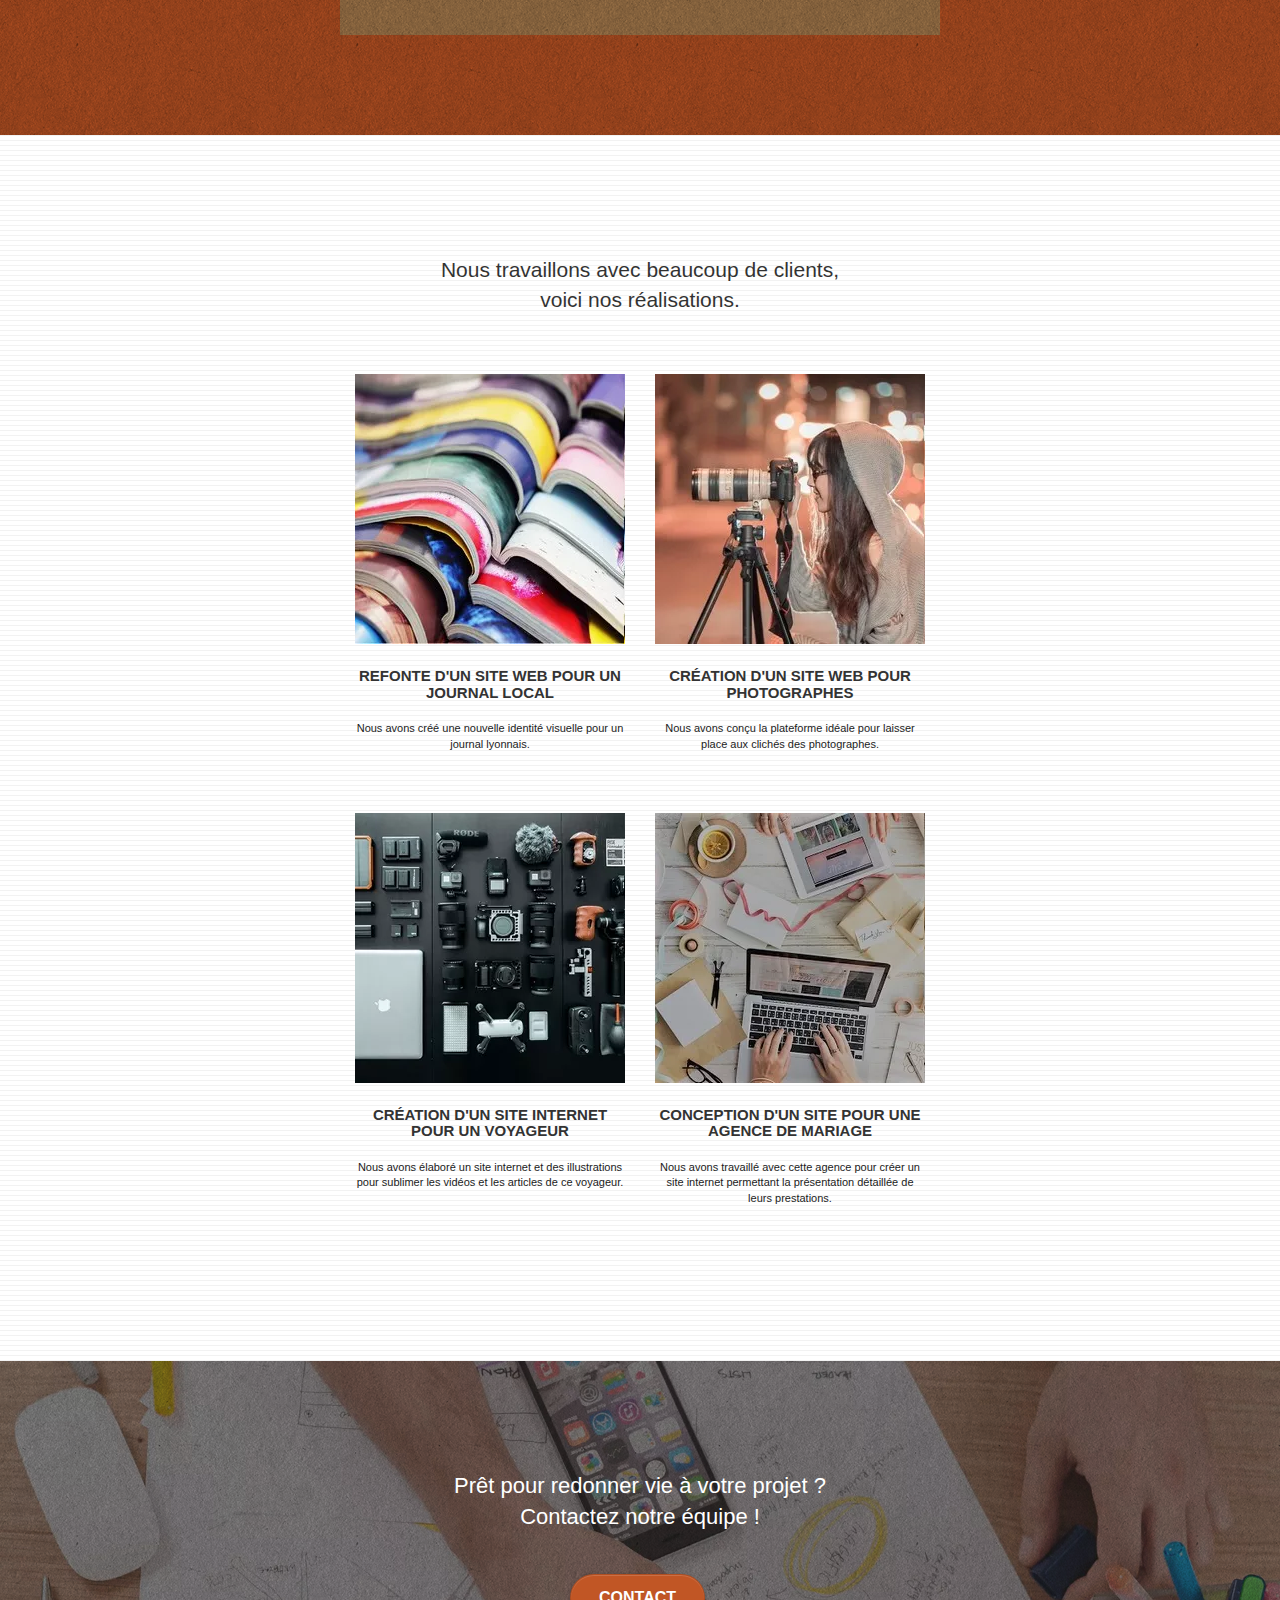
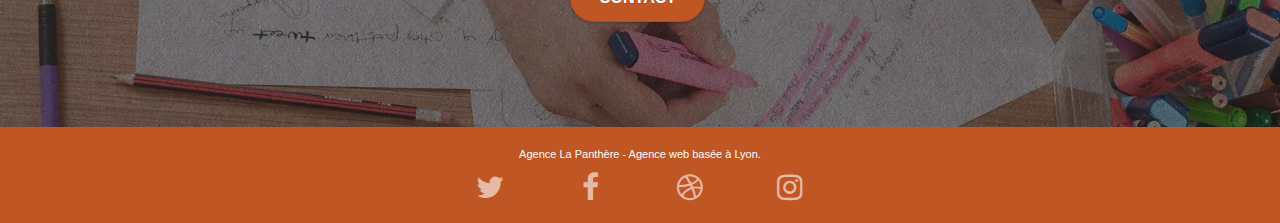
==== commit 367e2adf: "Fix Contrast Errors" ====
--- a/index.html
+++ b/index.html
@@ -201,7 +201,7 @@
 
 <!-- bloc-5-cta -->
 <div class="bloc bgc-dark-slate-blue bg-banniere d-bloc bloc-bg-texture texture-paper" id="bloc-5-cta">
-	<div class="container bloc-lg">
+	<div class="bloc bloc-lg">
 		<div class="row">
 			<h2 class="mg-md text-center tc-white">
 				Prêt pour redonner vie à votre projet ?<br>Contactez notre équipe !
--- a/style.css
+++ b/style.css
@@ -666,7 +666,7 @@
 a {
     font-family: "helvetica";
     font-weight: 400;
-    color: #575757!important;
+    color: #1c1c1c!important;
 }
 
 .container {
@@ -786,20 +786,20 @@
 }
 
 .bgc-atomic-tangerine {
-    background-color: #F3976C;
+    background-color: #c15625;
 }
 
 .tc-white {
-    color: #F3976C!important;
+    color: #ffffff!important;
 }
 
 .btn-atomic-tangerine {
-    background: #F3976C;
+    background: #c15625;
     color: #FFFFFF!important;
 }
 
 .btn-atomic-tangerine:hover {
-    background: #c27956!important;
+    background: #F28500!important;
     color: #FFFFFF!important;
 }
 
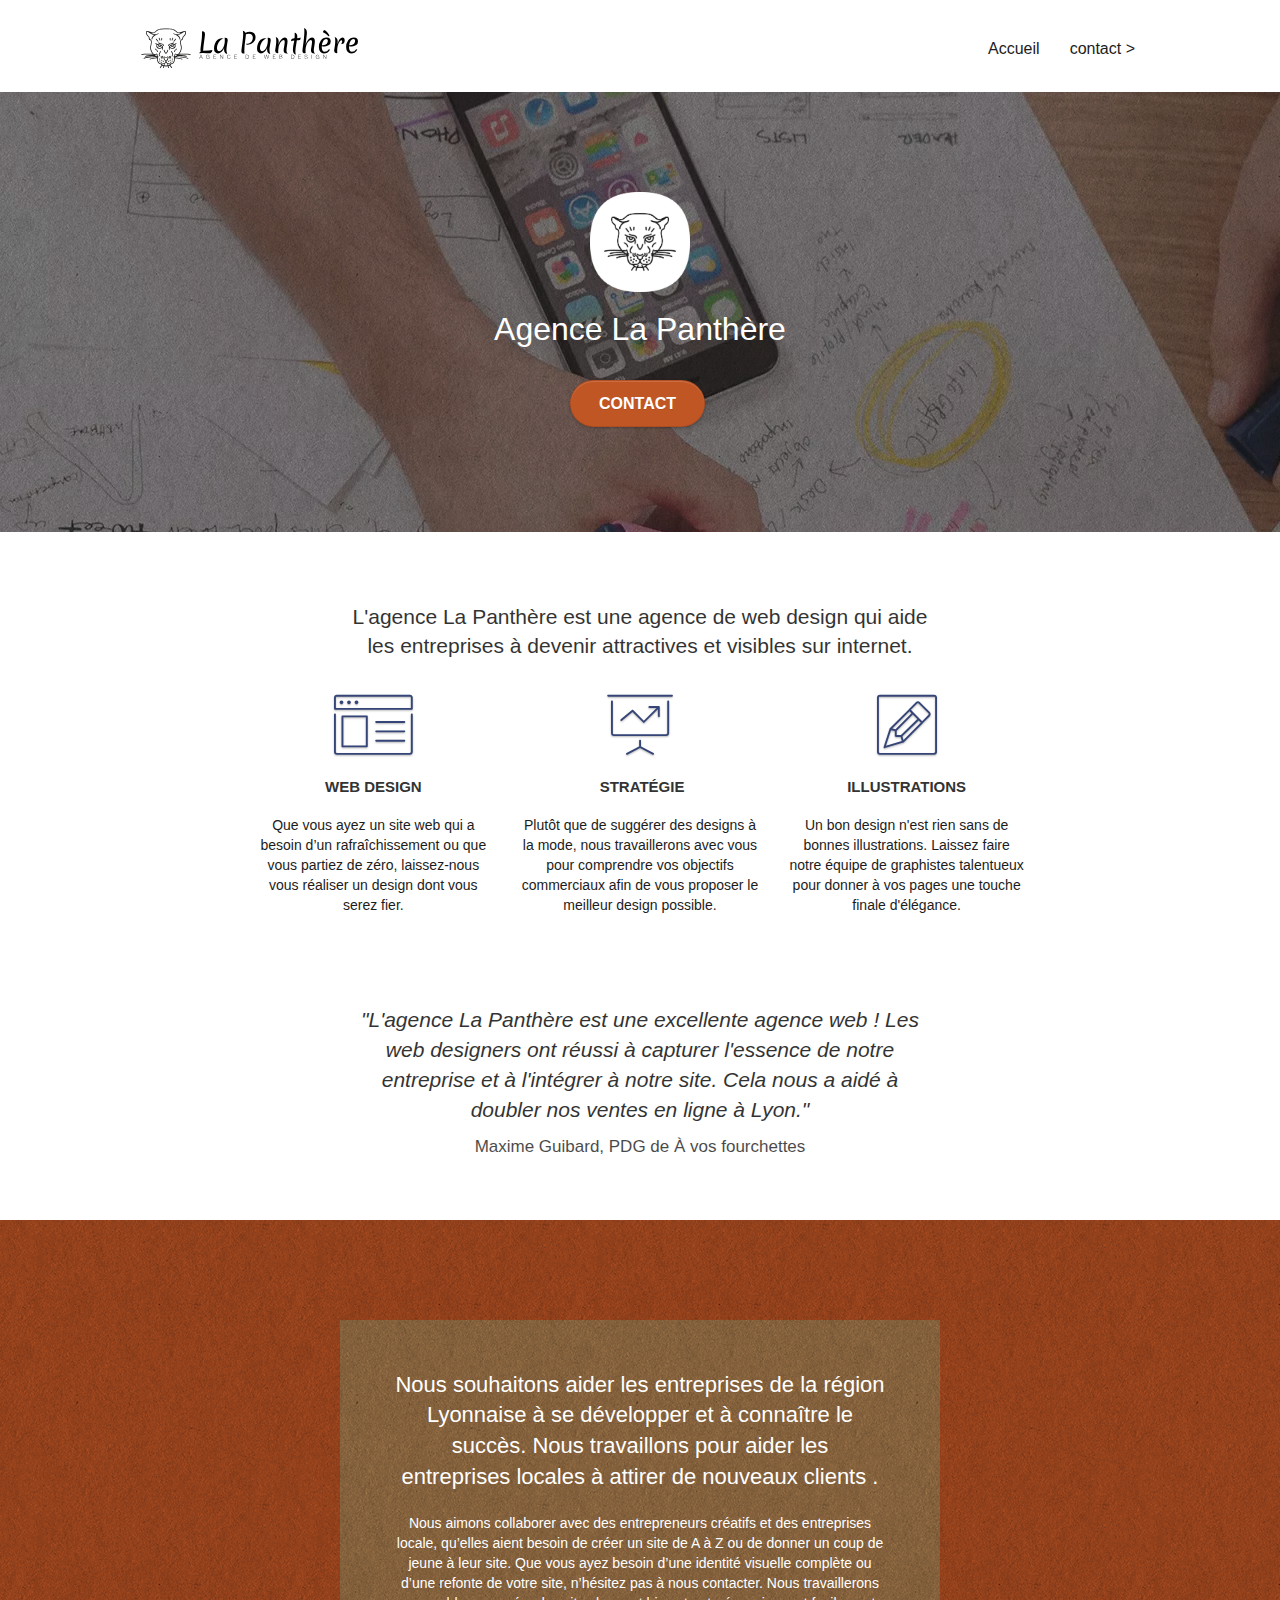
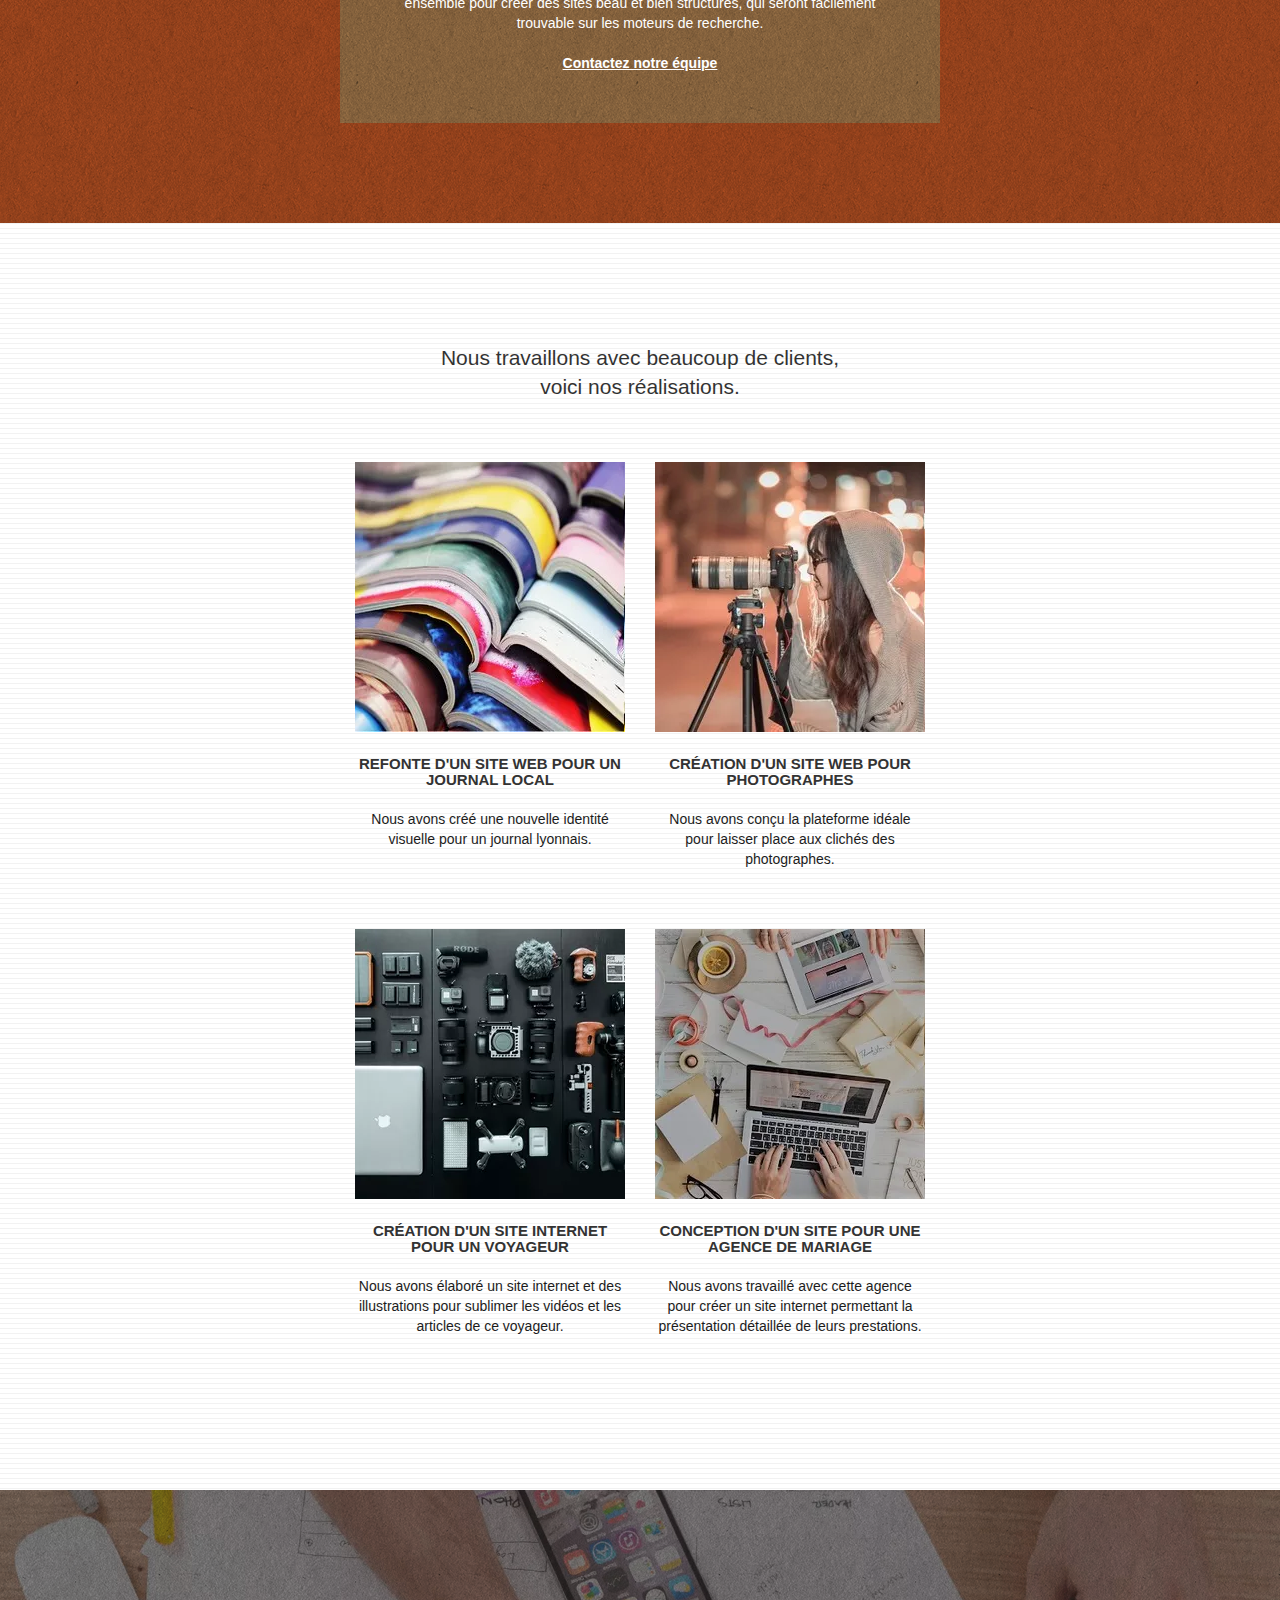
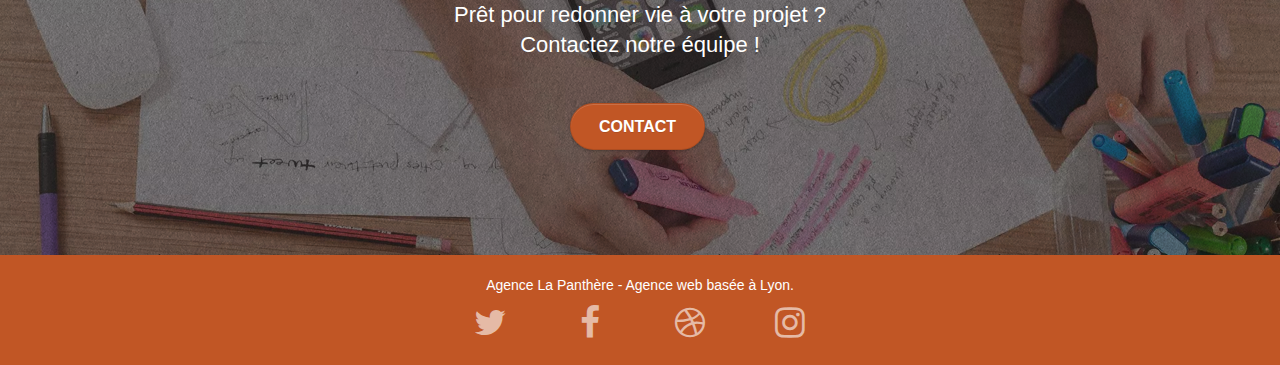
==== commit a7afa113: "Add Links to Social Networks" ====
--- a/index.html
+++ b/index.html
@@ -225,22 +225,22 @@
 				<div class="row row-no-gutters social">
 					<div class="col-sm-3">
 						<div class="text-center">
-							<a class="social" href="index.html"><span class="fa fa-twitter icon-md"></span></a>
-						</div>
-					</div>
-					<div class="col-sm-3">
-						<div class="text-center">
-							<a class="social" href="index.html"><span class="fa fa-facebook icon-md"></span></a>
-						</div>
-					</div>
-					<div class="col-sm-3">
-						<div class="text-center">
-							<a class="social" href="index.html"><span class="fa fa-dribbble icon-md"></span></a>
-						</div>
-					</div>
-					<div class="col-sm-3">
-						<div class="text-center">
-							<a class="social" href="index.html"><span class="fa fa-instagram icon-md"></span></a>
+							<a class="social" href="https://twitter.com" target="_BLANK" aria-label="Twitter"><span class="fa fa-twitter icon-md"></span></a>
+						</div>
+					</div>
+					<div class="col-sm-3">
+						<div class="text-center">
+							<a class="social" href="https://www.facebook.com/" target="_BLANK" aria-label="Facebook"><span class="fa fa-facebook icon-md"></span></a>
+						</div>
+					</div>
+					<div class="col-sm-3">
+						<div class="text-center">
+							<a class="social" href="https://dribbble.com/" target="_BLANK" aria-label="Dribble"><span class="fa fa-dribbble icon-md"></span></a>
+						</div>
+					</div>
+					<div class="col-sm-3">
+						<div class="text-center">
+							<a class="social" href="https://instagram.com/" target="_BLANK" aria-label="Instagram"><span class="fa fa-instagram icon-md"></span></a>
 						</div>
 					</div>
 				</div>
--- a/style.css
+++ b/style.css
@@ -491,7 +491,9 @@
 }
 
 .icon-md {
-    font-size: 30px!important;
+    width: 40px;
+    height: 40px;
+    font-size: 35px!important;
 }
 
 .icon-lg {
@@ -692,7 +694,7 @@
 }
 
 p {
-    font-size: 11px;
+    font-size: 14px;
 }
 
 .tight-width-whitespace {
@@ -872,6 +874,12 @@
 @media only screen and (min-device-width: 1024px) and (max-device-width: 1366px) and (-webkit-min-device-pixel-ratio: 1.5) {
     .b-parallax {
         background-attachment: scroll;
+    }
+}
+
+@media (max-width: 768px) {
+    .img-responsive{
+        margin: auto;
     }
 }
 
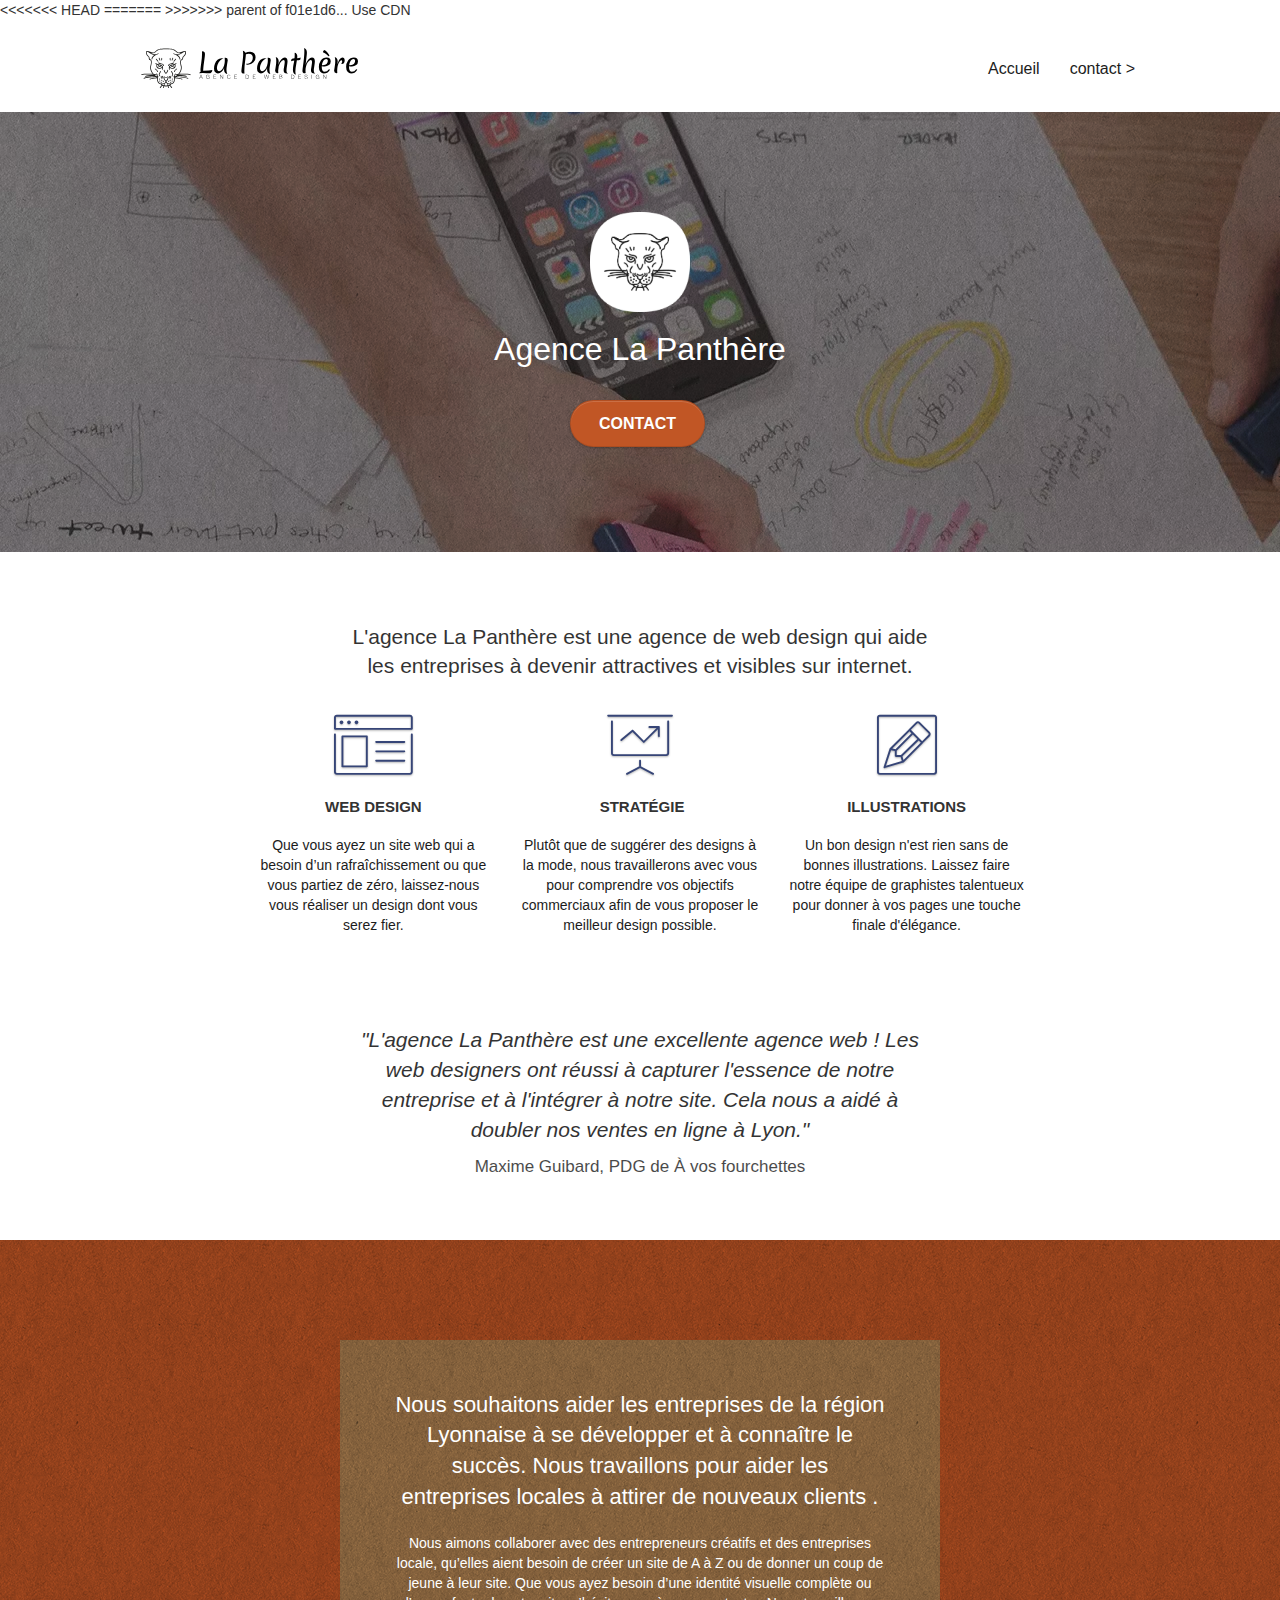
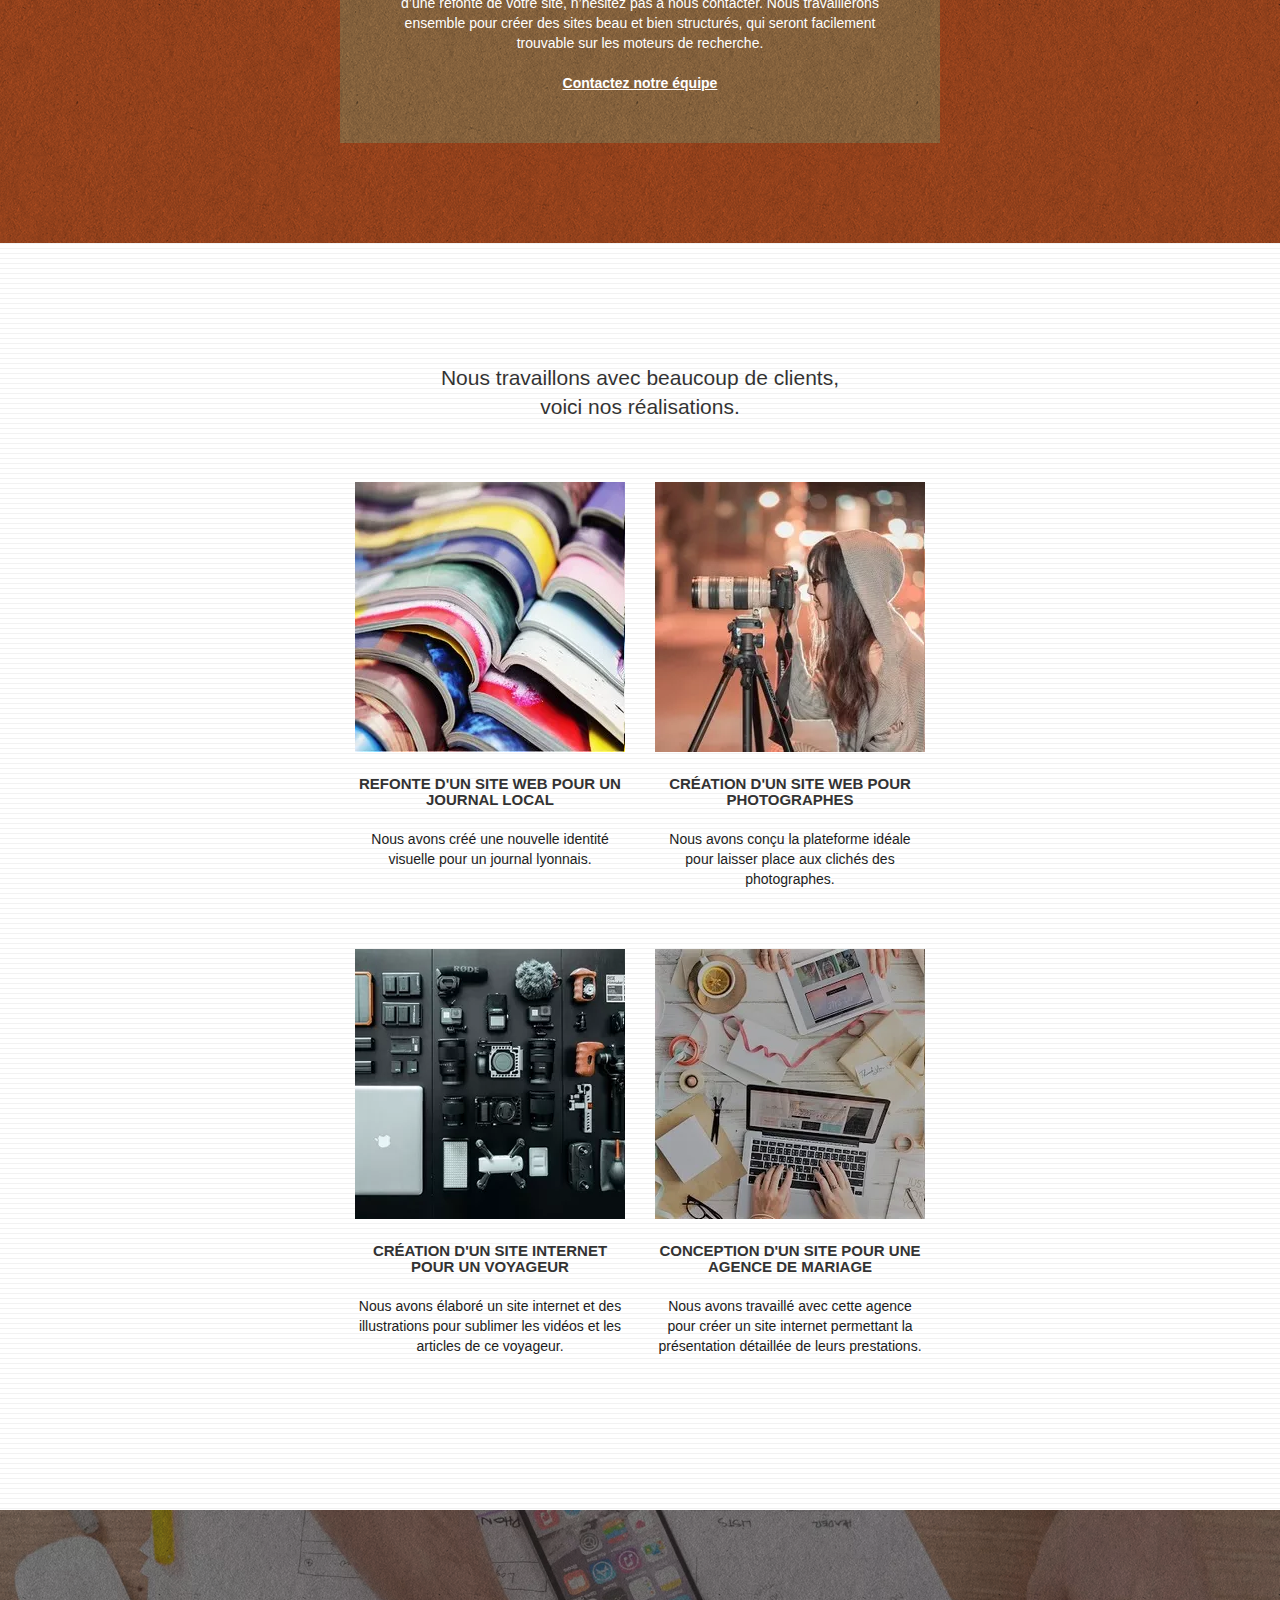
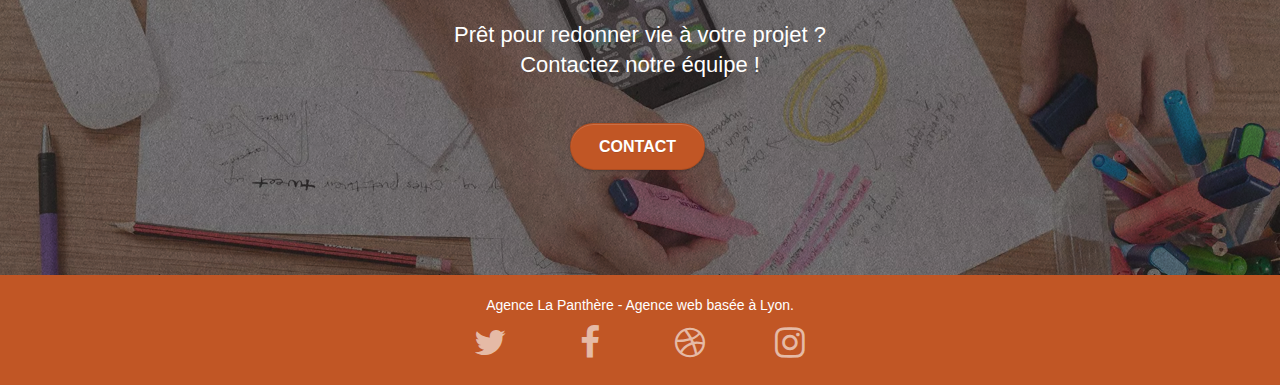
==== commit bcfb2672: "Revert "Use CDN"" ====
--- a/index.html
+++ b/index.html
@@ -8,8 +8,13 @@
 	<meta name="viewport" content="width=device-width, initial-scale=1.0, viewport-fit=cover">
     <link rel="shortcut icon" type="image/webp" href="favicon.webp">
     
+<<<<<<< HEAD
+	<link rel="stylesheet" href="https://maxcdn.bootstrapcdn.com/bootstrap/3.3.5/css/bootstrap.min.css">
+	<link rel="stylesheet" type="text/css" href="style.min.css">
+=======
 	<link rel="stylesheet" type="text/css" href="./css/bootstrap.css">
 	<link rel="stylesheet" type="text/css" href="style.css">
+>>>>>>> parent of f01e1d6... Use CDN
 	<link rel="stylesheet" type="text/css" href="./css/font-awesome.css">
 	<link rel="stylesheet" type="text/css" href="./css/et-line.css">
 
@@ -120,8 +125,10 @@
 					web designers ont réussi à capturer l'essence de notre<br>
 					entreprise et à l'intégrer à notre site. Cela nous a aidé à<br>
 					doubler nos ventes en ligne à Lyon."
-					<p class="quote__author">Maxime Guibard, PDG de À vos fourchettes</p>
-				</p>
+				</p>
+				
+				<p class="quote__author">Maxime Guibard, PDG de À vos fourchettes</p>
+				
 			</div>
 		</div>
 	</div>
--- a/style.min.css
+++ b/style.min.css
@@ -0,0 +1 @@
+body{margin:0;padding:0;background:#fff;overflow-x:hidden;-webkit-font-smoothing:antialiased;-moz-osx-font-smoothing:grayscale}a,button{transition:all .3s ease-in-out;outline:0!important}a:hover{text-decoration:none;cursor:pointer}.large-text{font-size:2.1rem;opacity:.9}.quote{font-style:italic}.quote__author{font-style:normal;font-size:1.7rem;opacity:.8}#page-loading-blocs-notifaction{position:fixed;top:0;bottom:0;width:100%;z-index:100000;background:#fff url(img/pageload-spinner.gif) no-repeat center center}.bloc{width:100%;clear:both;background:50% 50% no-repeat;padding:0 50px;-webkit-background-size:cover;-moz-background-size:cover;-o-background-size:cover;background-size:cover;position:relative}.bloc .container{padding-left:0;padding-right:0}.bloc-lg{padding:100px 50px}.bloc-md{padding:50px}.bloc-sm{padding:20px 50px}.bg-b-edge,.bg-bl-edge,.bg-br-edge,.bg-center,.bg-l-edge,.bg-r-edge,.bg-repeat,.bg-t-edge,.bg-tl-edge,.bg-tr-edge{-webkit-background-size:auto!important;-moz-background-size:auto!important;-o-background-size:auto!important;background-size:auto!important}.bg-repeat{background:repeat}.bg-t-edge{background:top no-repeat}.bloc-bg-texture::before{content:"";background-size:2px 2px;position:absolute;top:0;bottom:0;left:0;right:0}.texture-paper::before{background:url(img/texture-paper.webp);background-size:280px 280px}.b-parallax{background-attachment:fixed}.d-bloc{color:rgba(255,255,255,.7)}.d-bloc button:hover{color:rgba(255,255,255,.9)}.d-bloc .icon-round,.d-bloc .icon-rounded,.d-bloc .icon-semi-rounded-a,.d-bloc .icon-semi-rounded-b,.d-bloc .icon-square{border-color:rgba(255,255,255,.9)}.d-bloc .divider-h span{border-color:rgba(255,255,255,.2)}.d-bloc .a-btn,.d-bloc .navbar a,.d-bloc .navbar-brand,.d-bloc a .icon-lg,.d-bloc a .icon-md,.d-bloc a .icon-sm,.d-bloc a .icon-xl,.d-bloc h1 a,.d-bloc h2 a,.d-bloc h3 a,.d-bloc h4 a,.d-bloc h5 a,.d-bloc h6 a,.d-bloc p a{color:rgba(255,255,255,.6)}.d-bloc .a-btn:hover,.d-bloc .navbar a:hover,.d-bloc .navbar-brand:hover,.d-bloc a:hover .icon-lg,.d-bloc a:hover .icon-md,.d-bloc a:hover .icon-sm,.d-bloc a:hover .icon-xl,.d-bloc h1 a:hover,.d-bloc h2 a:hover,.d-bloc h3 a:hover,.d-bloc h4 a:hover,.d-bloc h5 a:hover,.d-bloc h6 a:hover,.d-bloc p a:hover{color:rgba(255,255,255,1)}.d-bloc .navbar-toggle .icon-bar{background:rgba(255,255,255,1)}.d-bloc .btn-wire,.d-bloc .btn-wire:hover{color:rgba(255,255,255,1);border-color:rgba(255,255,255,1)}.d-bloc .panel{color:rgba(0,0,0,.5)}.d-bloc .panel button:hover{color:rgba(0,0,0,.7)}.d-bloc .panel icon{border-color:rgba(0,0,0,.7)}.d-bloc .panel .divider-h span{border-color:rgba(0,0,0,.1)}.d-bloc .panel .a-btn{color:rgba(0,0,0,.6)}.d-bloc .panel .a-btn:hover{color:rgba(0,0,0,1)}.d-bloc .panel .btn-wire,.d-bloc .panel .btn-wire:hover{color:rgba(0,0,0,.7);border-color:rgba(0,0,0,.3)}.d-bloc .panel,.l-bloc{color:rgba(0,0,0,.5)}.d-bloc .panel button:hover,.l-bloc button:hover{color:rgba(0,0,0,.7)}.l-bloc .icon-round,.l-bloc .icon-rounded,.l-bloc .icon-semi-rounded-a,.l-bloc .icon-semi-rounded-b,.l-bloc .icon-square{border-color:rgba(0,0,0,.7)}.d-bloc .panel .divider-h span,.l-bloc .divider-h span{border-color:rgba(0,0,0,.1)}.d-bloc .panel .a-btn,.l-bloc .a-btn,.l-bloc .navbar a,.l-bloc .navbar-brand,.l-bloc a .icon-lg,.l-bloc a .icon-md,.l-bloc a .icon-sm,.l-bloc a .icon-xl,.l-bloc h1 a,.l-bloc h2 a,.l-bloc h3 a,.l-bloc h4 a,.l-bloc h5 a,.l-bloc h6 a,.l-bloc p a{color:rgba(0,0,0,.6)}.d-bloc .panel .a-btn:hover,.l-bloc .a-btn:hover,.l-bloc .navbar a:hover,.l-bloc .navbar-brand:hover,.l-bloc a:hover .icon-lg,.l-bloc a:hover .icon-md,.l-bloc a:hover .icon-sm,.l-bloc a:hover .icon-xl,.l-bloc h1 a:hover,.l-bloc h2 a:hover,.l-bloc h3 a:hover,.l-bloc h4 a:hover,.l-bloc h5 a:hover,.l-bloc h6 a:hover,.l-bloc p a:hover{color:rgba(0,0,0,1)}.l-bloc .navbar-toggle .icon-bar{color:rgba(0,0,0,.6)}.d-bloc .panel .btn-wire,.d-bloc .panel .btn-wire:hover,.l-bloc .btn-wire,.l-bloc .btn-wire:hover{color:rgba(0,0,0,.7);border-color:rgba(0,0,0,.3)}.voffset{margin-top:30px}.voffset-lg{margin-top:80px}.row-no-gutters{margin-right:0;margin-left:0}.row.row-no-gutters>[class*=" col-"],.row.row-no-gutters>[class^=col-]{padding-right:0;padding-left:0}#bloc-1-hero h1{font-size:32px}.navbar{margin-bottom:0;z-index:1}.navbar-brand{height:auto;padding:3px 15px;font-size:25px;font-weight:400;font-weight:600;line-height:44px}.navbar-brand img{max-height:200px;margin:0 5px 0 0;display:inline}.navbar-brand img[src$=svg]{min-width:100px}.nav-center .navbar-brand img{margin:0}.navbar .nav{padding-top:2px;margin-right:-16px;float:right;z-index:1}.nav>li{float:left;margin-top:4px;font-size:16px}.navbar-nav .open .dropdown-menu>li>a{text-align:inherit}.nav>li a:focus,.nav>li a:hover{background:0 0}.navbar-toggle{margin:10px 10px 0 0;border:0}.navbar-toggle:hover{background:0 0!important}.navbar-toggle .icon-bar{background-color:rgba(0,0,0,.5);width:26px}.nav-invert .navbar .nav{float:left}.nav-invert .navbar-brand,.nav-invert .navbar-header{float:right;position:relative;z-index:2}@media (min-width:768px){.site-navigation{position:absolute;top:50%;right:20px;transform:translate(0,-50%);-webkit-transform:translateY(-50%)}.nav>li .dropdown-menu a,.nav>li .dropdown-menu a:hover{color:#484848}.nav-invert .site-navigation{left:0;right:0}.nav-center{text-align:center}.nav-center .navbar-header{width:100%}.nav-center .nav>li,.nav-center .navbar-brand,.nav-center .navbar-header{float:none;display:inline-block}.nav-center .site-navigation{position:relative;width:100%;right:0;margin-right:0;margin-top:20px}.nav-center.mini-nav .navbar-toggle{float:none;margin:10px auto 0}}.nav>li>.dropdown a{background:0 0!important;display:block;padding:14px 15px}nav .caret{margin:0 5px}.dropdown-menu .dropdown-menu{top:-8px;left:100%}.dropdown-menu .dropmenu-flow-right{top:100%;left:0;margin-left:-1px;border-top-left-radius:0;border-top-right-radius:0}.dropdown-menu .dropdown span{border:4px solid #000;border-top-color:transparent;border-right-color:transparent;border-bottom-color:transparent;margin:6px -5px 0 0!important;float:right}.mg-md{margin-top:10px;margin-bottom:20px}.mg-lg{margin-top:10px;margin-bottom:40px}.btn{margin:0 5px 5px 0}.btn.pull-right{margin:0 0 5px 5px}.btn-d,.btn-d:focus,.btn-d:hover{color:#fff;background:rgba(0,0,0,.3)}button{outline:0!important}.btn-rd{border-radius:40px}.btn-clean{border:1px solid rgba(0,0,0,.08);border-bottom-color:rgba(0,0,0,.1);text-shadow:0 1px 0 rgba(0,0,1,.1);box-shadow:0 1px 3px rgba(0,0,1,.25),inset 0 1px 0 0 rgba(255,255,255,.15)}.icon-md{width:40px;height:40px;font-size:35px!important}.icon-lg{font-size:60px!important}.sm-shadow{text-shadow:0 1px 2px rgba(0,0,0,.3)}.panel-sq,.panel-sq .panel-footer,.panel-sq .panel-heading{border-radius:0}.panel-rd{border-radius:30px}.panel-rd .panel-heading{border-radius:29px 29px 0 0}.panel-rd .panel-footer{border-radius:0 0 29px 29px}.form-control{border-color:rgba(0,0,0,.1);box-shadow:none}.scrollToTop{width:40px;height:40px;position:fixed;bottom:20px;right:20px;opacity:0;z-index:500;transition:all .3s ease-in-out}.scrollToTop span{margin-top:6px}.showScrollTop{font-size:14px;opacity:1}a[data-lightbox]{position:relative;display:block;text-align:center}a[data-lightbox]:hover::before{content:"+";font-family:HelveticaNeue-Light,"Helvetica Neue Light","Helvetica Neue",Helvetica,Arial;font-size:32px;width:50px;height:50px;margin-left:-25px;border-radius:50%;background:rgba(0,0,0,.6);color:#fff;font-weight:100;z-index:1;position:absolute;top:50%;transform:translateY(-50%);-webkit-transform:translateY(-50%)}a[data-lightbox]:hover img{opacity:.6;-webkit-animation-fill-mode:none;animation-fill-mode:none}#lightbox-modal{display:flex;align-items:center}#lightbox-modal .modal-dialog{width:90%;max-width:900px;margin:0 auto 0}#lightbox-modal .modal-dialog img{max-height:90vh;margin:0 auto}.lightbox-caption{padding:20px;color:#fff;background:rgba(0,0,0,.5);position:absolute;left:15px;right:15px;bottom:5px}.close-lightbox{color:#fff;font-size:30px;position:absolute;top:20px;right:20px;z-index:20;background:rgba(0,0,0,.5);border:none;line-height:30px;padding:0 9px 5px;opacity:.3}.close-lightbox:hover,.next-lightbox:hover,.prev-lightbox:hover{opacity:1;color:#fff}.next-lightbox,.prev-lightbox{font-size:20px;color:rgba(255,255,255,.9);background:rgba(0,0,0,.5);transition:all .2s ease-in-out;position:absolute;top:45%;z-index:1;opacity:.4}.next-lightbox{padding:6px 8px 1px 13px;right:25px}.prev-lightbox{padding:6px 13px 1px 10px;left:25px}.snapshot-lb .modal-body{padding-bottom:45px}.snapshot-lb .lightbox-caption{padding:0;color:rgba(0,0,0,.5);background:0 0}.btn,a,h1,h2,h3,h4,h5,h6,label,p{font-family:helvetica;font-weight:400;color:#1c1c1c!important}.container{max-width:1000px}.hero-bloc-text{font-size:38px}.hero-bloc-text-sub{font-size:36px}.statement-bloc-text{line-height:26px;font-style:italic;font-size:20px;text-align:center;font-weight:lighter;max-width:520px;margin:auto auto auto auto}p{font-size:14px}.tight-width-whitespace{max-width:600px;margin:auto auto auto auto}.h1{font-size:20px;font-family:"Open Sans"}.cta-hero{margin-top:22px;color:#fff!important;text-transform:uppercase;padding:12px 28px 12px 28px;font-size:16px;font-weight:700}.social{max-width:400px;margin:auto auto auto auto}h2{font-size:22px;line-height:1.4em}h3{font-size:15px;text-transform:uppercase;font-weight:700;color:#333!important}.med-width-whitespace{max-width:800px;margin:auto auto auto auto;box-shadow:0 0 0 #000}h1{color:#333!important}h4{color:#333!important}.icons{margin-bottom:14px;margin-top:24px}.white{color:#fff!important}.portfolio-thumb{margin-bottom:24px}.portfolio-row{margin-bottom:44px;margin-top:50px}.avatar{box-shadow:0 4px 9px rgba(0,0,0,.3)}.black-background{background-color:rgba(165,147,99,.7);padding:40px 40px 40px 40px}.bold-link{font-weight:900;text-decoration:underline!important}.bgc-white{background-color:#fff}.bgc-dark-slate-blue{background-color:#364577}.bgc-atomic-tangerine{background-color:#c15625}.tc-white{color:#fff!important}.btn-atomic-tangerine{background:#c15625;color:#fff!important}.btn-atomic-tangerine:hover{background:#f28500!important;color:#fff!important}.ltc-white{color:#fff!important}.ltc-white:hover{color:#ccc!important}.ltc-atomic-tangerine{color:#f3976c!important}.ltc-atomic-tangerine:hover{color:#c27956!important}.icon-dark-slate-blue{color:#364577!important;border-color:#364577!important}.bg-dots-bg{background-image:url(img/dots-bg.webp)}.bg-lines-h2-bg{background-image:url(img/lines-h2-bg.webp)}.bg-banniere{background-image:url(img/agence-la-panthere.webp)}.bg-presentation{background-image:url(img/image-de-presentation.webp)}@media (max-width:1024px){.bloc{padding-left:20px;padding-right:20px}.bloc-tile-2.full-width-bloc .container,.bloc-tile-3.full-width-bloc .container,.bloc-tile-4.full-width-bloc .container,.bloc.full-width-bloc{padding-left:0;padding-right:0}}@media (max-width:992px) and (min-width:768px){.navbar .nav{max-width:80%}.nav-center.navbar .nav{max-width:100%}}@media only screen and (min-width:768px) and (max-width:1024px) and (orientation:landscape){.b-parallax{background-attachment:scroll}}@media only screen and (min-width:1024px) and (max-width:1366px) and (-webkit-min-device-pixel-ratio:1.5){.b-parallax{background-attachment:scroll}}@media (max-width:768px){.img-responsive{margin:auto}}@media (max-width:991px){.container{width:100%}.b-parallax{background-attachment:scroll}#hero-bloc,.page-container{overflow-x:hidden;position:relative}.bloc-group,.bloc-group .bloc{display:block;width:100%}}@media (max-width:767px){.page-container{overflow-x:hidden;position:relative}#disqus_thread,h1,h2,h3,h4,h5,h6,p{padding-left:10px!important;padding-right:10px!important}.b-parallax{background-attachment:scroll}.navbar .nav{padding-top:0;border-top:1px solid rgba(0,0,0,.2);float:none!important}.navbar.row{margin-left:0;margin-right:0}.site-navigation{position:inherit;transform:none;-webkit-transform:none;-ms-transform:none}.nav>li{margin-top:0;border-bottom:1px solid rgba(0,0,0,.1);background:rgba(0,0,0,.05);text-align:left;padding-left:15px;width:100%}.nav>li:hover{background:rgba(0,0,0,.08)}.dropdown .dropdown a .caret{float:none;margin:5px 0 0 10px!important;border:4px solid #000;border-bottom-color:transparent;border-right-color:transparent;border-left-color:transparent}#hero-bloc .navbar .nav{background:rgba(0,0,0,.8)}#hero-bloc .navbar .nav a{color:rgba(255,255,255,.6)}.hero{padding:50px 0}.hero-nav{left:-1px;right:-1px}.navbar-collapse{padding:0;overflow-x:hidden;-webkit-box-shadow:none;box-shadow:none}.navbar-brand img{max-height:40px;width:auto}.nav-invert .navbar-header{float:none;width:100%}.nav-invert .navbar-toggle{float:left;margin-left:10px}.bloc{padding-left:0;padding-right:0}.bloc-lg,.bloc-xl,.bloc-xxl{padding:40px 0}.bloc-md,.bloc-sm{padding-left:0;padding-right:0}.bloc-fill-screen .fill-bloc-bottom-edge,.bloc-fill-screen .fill-bloc-top-edge,.bloc-tile-2 .container,.bloc-tile-3 .container,.bloc-tile-4 .container{padding-left:0;padding-right:0}.a-block{padding:0 10px}.btn-dwn{display:none}.voffset{margin-top:5px}.voffset-md{margin-top:20px}.voffset-lg{margin-top:30px}form{padding:5px}.close-lightbox{display:inline-block}.blocsapp-device-iphone5{background-size:216px 425px;padding-top:60px;width:216px;height:425px}.blocsapp-device-iphone5 img{width:180px;height:320px}}@media (max-width:400px){.bloc{padding-left:0;padding-right:0}}@media (max-width:767px){.bloc-mob-center-text{text-align:center}}--- a/style.css
+++ b/style.css
@@ -865,13 +865,13 @@
     }
 }
 
-@media only screen and (min-device-width: 768px) and (max-device-width: 1024px) and (orientation: landscape) {
+@media only screen and (min-width: 768px) and (max-width: 1024px) and (orientation: landscape) {
     .b-parallax {
         background-attachment: scroll;
     }
 }
 
-@media only screen and (min-device-width: 1024px) and (max-device-width: 1366px) and (-webkit-min-device-pixel-ratio: 1.5) {
+@media only screen and (min-width: 1024px) and (max-width: 1366px) and (-webkit-min-device-pixel-ratio: 1.5) {
     .b-parallax {
         background-attachment: scroll;
     }
@@ -895,20 +895,10 @@
         overflow-x: hidden;
         position: relative;
     }
-    .bloc {
-        padding-left: constant(safe-area-inset-left);
-        padding-right: constant(safe-area-inset-right);
-    }
     .bloc-group,
     .bloc-group .bloc {
         display: block;
         width: 100%;
-    }
-    .bloc-fill-screen .fill-bloc-top-edge,
-    .bloc-fill-screen .fill-bloc-bottom-edge {
-        padding: 0 20px;
-        padding-left: constant(safe-area-inset-left);
-        padding-right: constant(safe-area-inset-right);
     }
 }
 
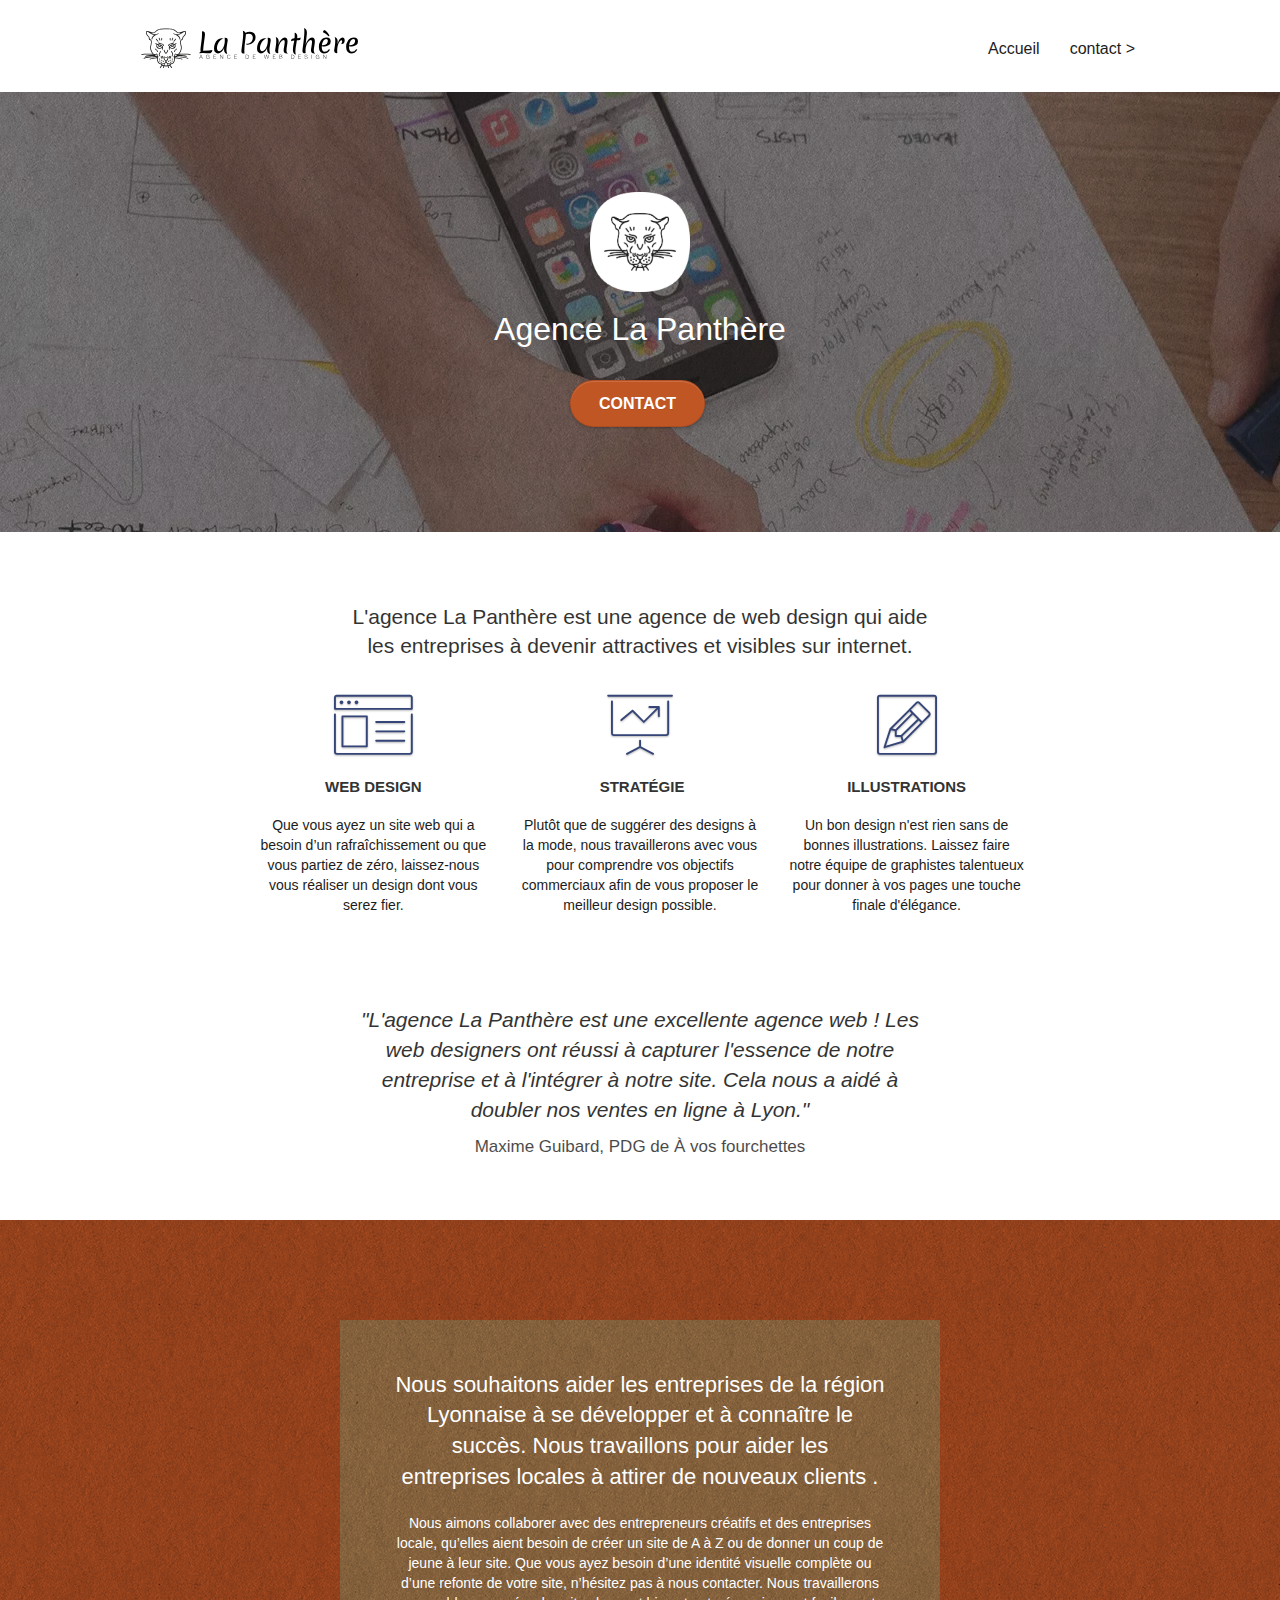
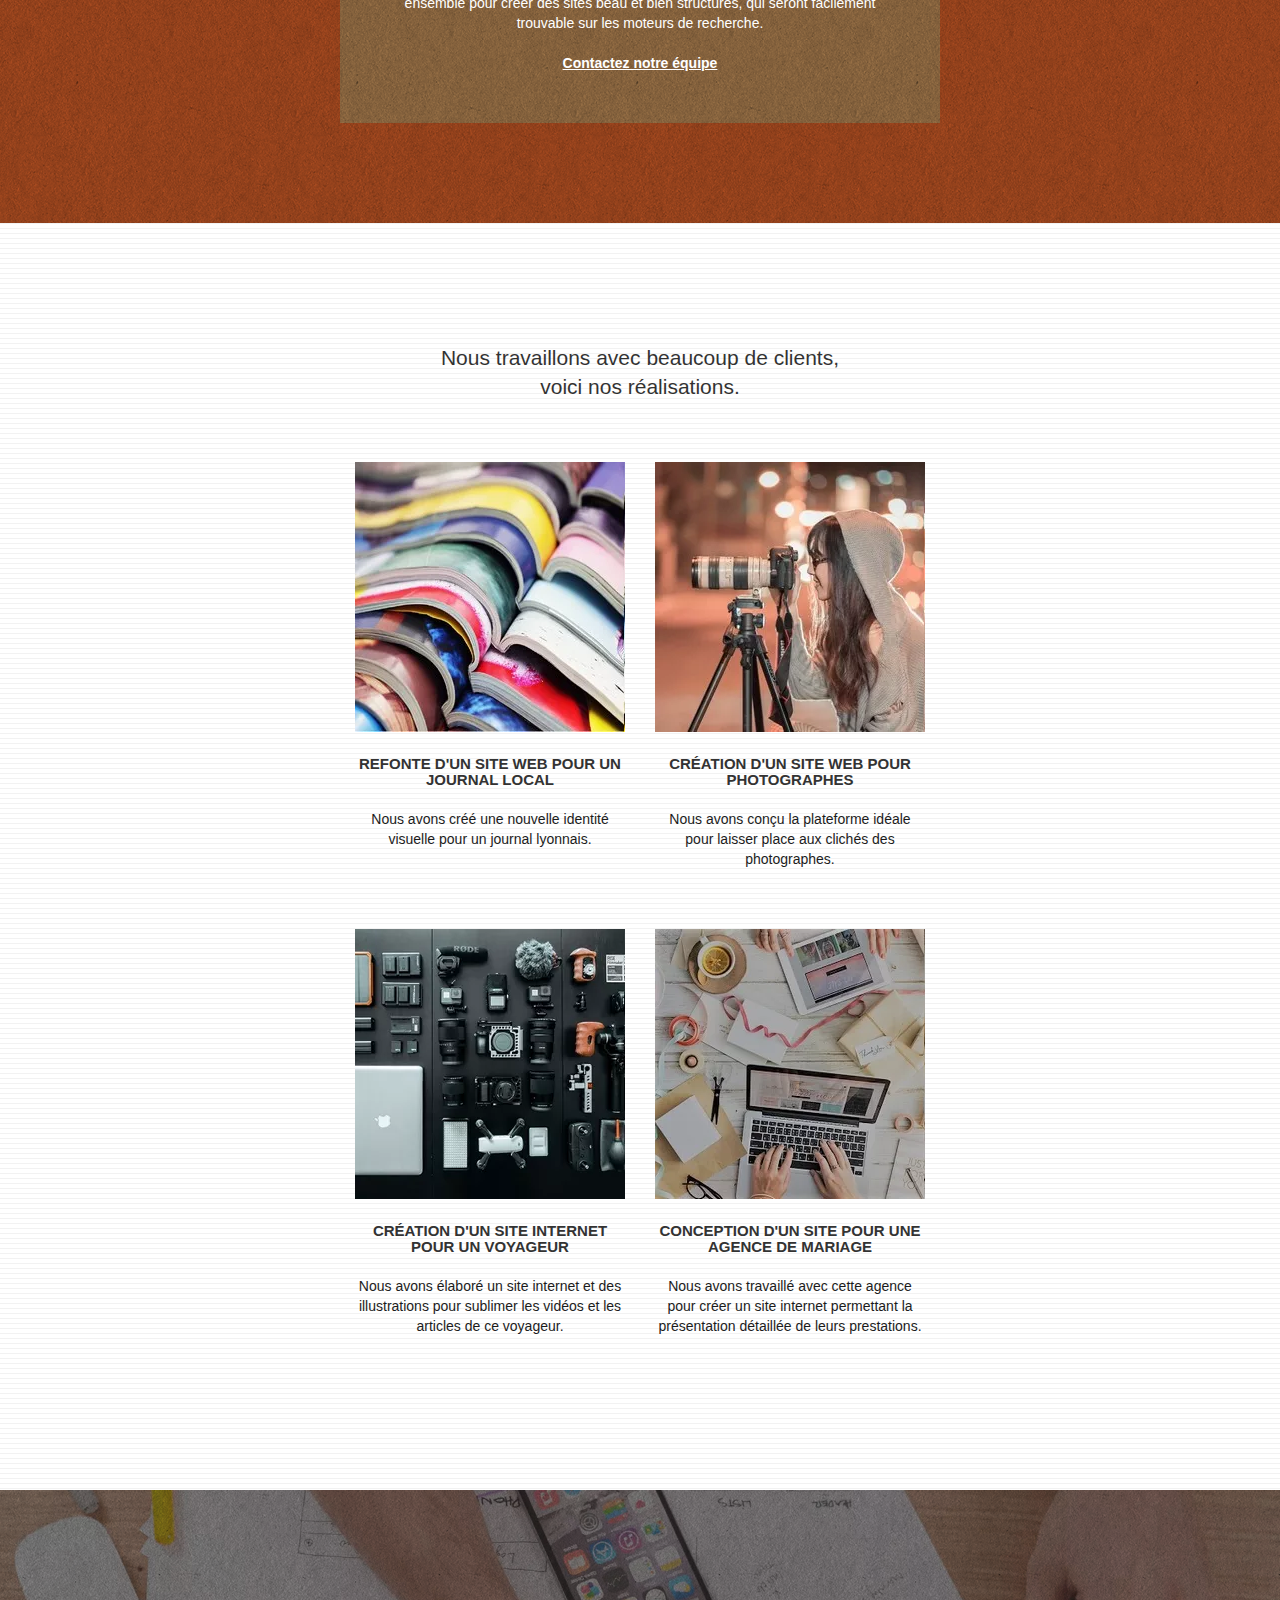
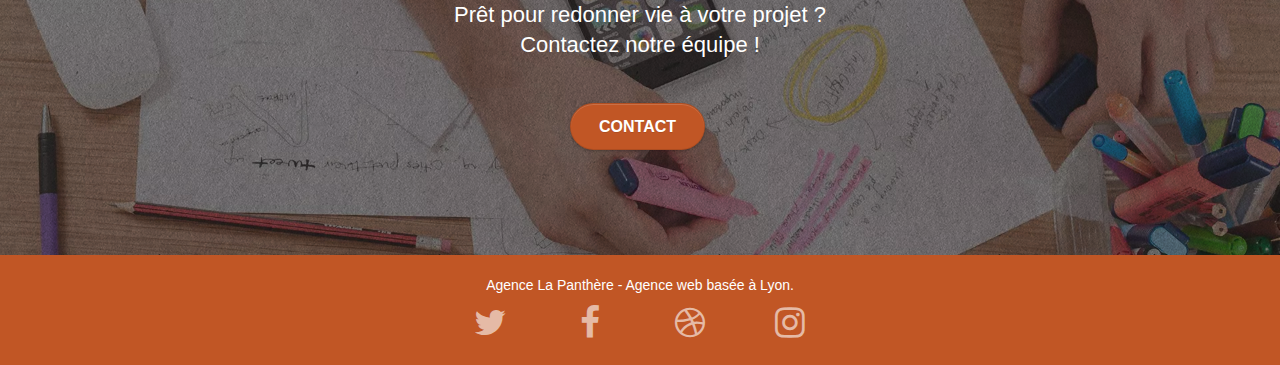
==== commit 9336a847: "Fix Conflict" ====
--- a/index.html
+++ b/index.html
@@ -8,13 +8,8 @@
 	<meta name="viewport" content="width=device-width, initial-scale=1.0, viewport-fit=cover">
     <link rel="shortcut icon" type="image/webp" href="favicon.webp">
     
-<<<<<<< HEAD
-	<link rel="stylesheet" href="https://maxcdn.bootstrapcdn.com/bootstrap/3.3.5/css/bootstrap.min.css">
+	<link rel="stylesheet" type="text/css" href="./css/bootstrap.css">
 	<link rel="stylesheet" type="text/css" href="style.min.css">
-=======
-	<link rel="stylesheet" type="text/css" href="./css/bootstrap.css">
-	<link rel="stylesheet" type="text/css" href="style.css">
->>>>>>> parent of f01e1d6... Use CDN
 	<link rel="stylesheet" type="text/css" href="./css/font-awesome.css">
 	<link rel="stylesheet" type="text/css" href="./css/et-line.css">
 
